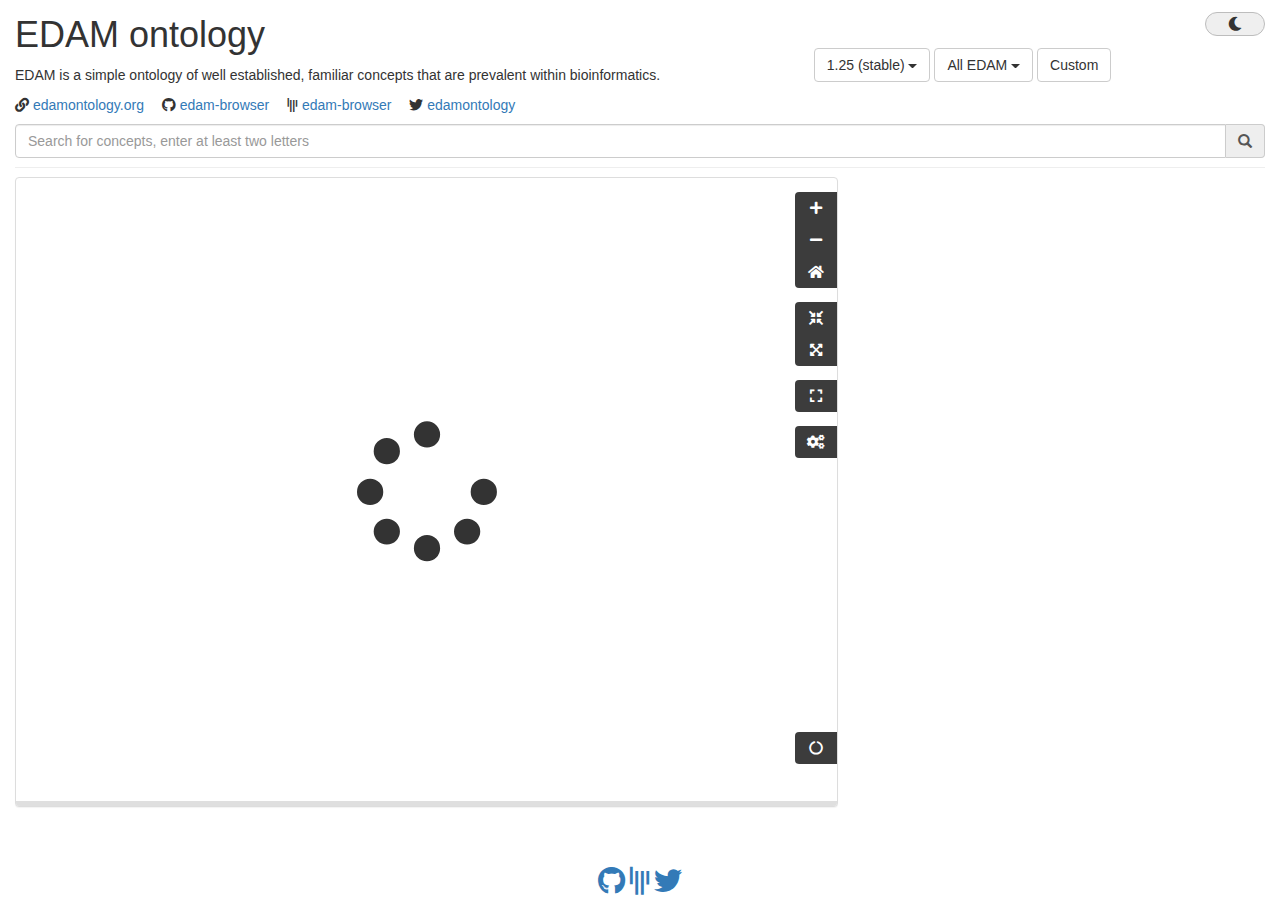
==== index.html @ 58709ed5 "deploy: 823516f2fa4a00be324f8bc42f744b1f5e55505d" ====
<!DOCTYPE html PUBLIC "-//W3C//DTD XHTML 1.0 Strict//EN" "http://www.w3.org/TR/xhtml1/DTD/xhtml1-strict.dtd">
<html xmlns="http://www.w3.org/1999/xhtml" lang="en" xml:lang="en">
<head>
    <title>EDAM ontology browser</title>
    <meta name="viewport" content="width=device-width, initial-scale=1.0">
    <link rel="icon" type="image/png" href="https://hagerdakroury.github.io/edam-browser/favicon.29535c3e.ico">

    <script src="https://hagerdakroury.github.io/edam-browser/js.65cbcf8f.js"></script>

<link rel="stylesheet" href="https://hagerdakroury.github.io/edam-browser/js.70fe9373.css"></head>
<body>
<div class="container-fluid">
    <div class="d-flex" id="page-header">
        <div class="d-flex" id="header-desc">
            <img id="logo" src="https://github.com/edamontology/edamontology/raw/main/EDAM-logo-square.svg" alt="EDAM Logo" onerror="this.style.display = &quot;none&quot;">
            <div class="d-flex flex-column">
            <h1 id="pageTitle">EDAM ontology</h1>
            <p class="edam-defn">EDAM is a simple ontology of well established, familiar concepts that are prevalent within bioinformatics.</p>
            <div class="header-icon">
                <span>
                    <i class="fas fa-link"></i>
                    <a target="_blank" id="homepage" href="http://edamontology.org/">edamontology.org</a>
                </span>&emsp;
                <span>
                    <i class="fab fa-github"></i>
                    <a target="_blank" href="https://github.com/edamontology/edam-browser">edam-browser</a>
                </span>&emsp;
                <span>
                    <i class="fab fa-gitter"></i>
                    <a target="_blank" href="https://gitter.im/edamontology/edam-browser#">edam-browser</a>
                </span>&emsp;
                <span>
                    <i class="fab fa-twitter"></i>
                    <a target="_blank" href="https://twitter.com/edamontology">edamontology</a>
                </span>
            </div>
            </div>
        </div>
        <div>
            <div class="" id="edam-branches">
                <div class="btn-group version-group">
                    <button type="button" class="btn btn-default dropdown-toggle" data-toggle="dropdown">
                         <span class="selection version-title">1.25 (stable)  </span><span style="padding-left:1px" class="caret"></span>
                    </button>
                    <ul class="dropdown-menu" role="menu">
                    <li> 
                        <a class="branch" onclick="browser.current_branch('edam','stable')">1.25 (stable) </a>
                    </li>
                    <li>
                        <a class="branch" onclick="browser.current_branch('edam','1.24')">
                            1.24
                        </a>
                    </li>
                    <li>
                        <a class="branch" onclick="browser.current_branch('edam','1.23')">
                            1.23
                        </a>
                    </li>
                    <li role="separator" class="divider"></li>
                    <li>
                        <a class="branch" onclick="browser.current_branch('edam','latest')">
                            latest (unstable)
                        </a>
                    </li>
                    <li>
                        <a class="branch" onclick="triggerVersion()">
                            Custom Version
                        </a>
                    </li>    

                    </ul>
                </div>
                <div class="btn-group branch-group">
                    <button type="button" class="btn btn-default dropdown-toggle" data-toggle="dropdown">
                         <span class="selection branch-title">All EDAM </span><span style="padding-left:1px" class="caret"></span></button>
                    <ul class="dropdown-menu" role="menu">
                    <li>
                        <a class="branch" onclick="browser.current_branch('edam')">All EDAM </a>
                    </li>
                    <li role="separator" class="divider"></li>
                    <li>
                        <a class="branch data bd-edam-data" onclick="browser.current_branch('data')">
                            <i class="glyphicon glyphicon-stop fg-edam-data pull-right"></i> Only Data
                        </a>
                    </li>
                    <li>
                        <a class="branch format bd-edam-format" onclick="browser.current_branch('format')">
                            <i class="glyphicon glyphicon-stop fg-edam-format pull-right"></i> Only Format
                        </a>
                    </li>
                    <li>
                        <a class="branch operation bd-edam-operation" onclick="browser.current_branch('operation')">
                            <i class="glyphicon glyphicon-stop fg-edam-operation pull-right"></i> Only Operation
                        </a></li>
                    <li>
                        <a class="branch topic bd-edam-topic" onclick="browser.current_branch('topic')">
                            <i class="glyphicon glyphicon-stop fg-edam-topic pull-right"></i> Only Topic
                        </a>
                    </li>
                    <li role="separator" class="divider"></li>
                    <li>
                        <a class="branch deprecated" onclick="browser.current_branch('deprecated')">
                            <i class="glyphicon glyphicon-stop fg-edam-deprecated pull-right"></i> Only Deprecated
                        </a>
                    </li>
                    <li>
                        <a class="branch" onclick="browser.current_branch('edam_w_deprecated')">All EDAM with deprecated concepts</a>
                    </li>
                    </ul>
                </div>
                <button type="button" class="btn btn-default branch custom custom_url custom_file" title="Load a custom ontology" onclick="browser.cmd.selectCustom()">Custom</button>
            </div>
        </div>
        <div>
                <div class="input-group" style="width: 100%;z-index:1">
                    <input type="text" tabindex="1" class="form-control ui-autocomplete-input search-term" placeholder="Search for concepts, enter at least two letters" onclick="$(this).select();">
                    <span class="input-group-addon"><i class="glyphicon glyphicon-search"></i></span>
                </div>
        </div>
    </div>
    <div class="content row" id="main">
        <div class="col-xs-12 col-lg-8">
            <div class="panel panel-default" id="tree-and-controls">
		<div class="loader-wrapper">
                  <i class="fa fa-spinner fa-spin fa-10x"></i>
                </div>     
    
                <div id="tree" class="d3js-tree-container"></div>

                <div class="tree-controls tree-controls-right-top">
                    <div class="tree-controls-group">
                    <div>
                    <button type="button" class="btn btn-default no-on-controls-hover" onclick="browser.interactive_tree().cmd().manualZoomInAndOut('in')"><i class="fas fa-plus"></i>
                    </button>
                    </div>
                    <div>
                    <button type="button" class="btn btn-default no-on-controls-hover" onclick="browser.interactive_tree().cmd().manualZoomInAndOut('out')"><i class="fas fa-minus"></i>
                    </button>
                    </div>
                    <div>
                    <button type="button" class="btn btn-default" onclick="browser.interactive_tree().cmd().resetPanAndZoom()"><i class="fas fa-home"></i><span class="on-controls-hover">Reset zoom</span>
                    </button>
                    </div>
                    </div>
                    <div class="tree-controls-group">
                    <div>
                    <button type="button" class="btn btn-default" onclick="browser.interactive_tree().cmd().collapseNotSelectedElement()"><i class="fas fa-compress-arrows-alt"></i><span class="on-controls-hover">Collapse not selected elements</span>
                    </button>
                    </div>
                    <div>
                    <button type="button" class="btn btn-default" onclick="browser.interactive_tree().cmd().expandAllDescendantElement()"><i class="fas fa-expand-arrows-alt"></i><span class="on-controls-hover">Expand all tree</span>
                    </button>
                    </div>
                    </div>
                    <div id="go-fullscreen">
                    <button type="button" class="btn btn-default" onclick="toggleFullscreen();"><i class="fas fa-expand" aria-hidden="true"></i><span class="on-controls-hover">Open Full Screen</span>
                    </button>
                    </div>
                    <div id="exit-fullscreen" style="display: none;">
                    <button type="button" class="btn btn-default" onclick="toggleFullscreen();"><i class="fas fa-compress" aria-hidden="true"></i><span class="on-controls-hover">Exit Full Screen</span>
                    </button>
                    </div>
                    <div class="tree-controls-group">
                        <div>
                            <div class="tree-control-element text-left" id="tree-settings">
                                <i class="fas fa-cogs"></i><span class="on-controls-hover p-0"><b> Settings</b><br></span>
                                <label class="on-controls-hover p-0">
                                    <input type="checkbox" name="always-show-tooltip">
                                    <span></span>
                                    <span title="Always show tooltips otherwise">Always show tooltips (not only in full screen)</span><br>
                                </label>
                                <label class="on-controls-hover p-0">
                                    <input type="checkbox" name="show-detail" data-default="true">
                                    <span></span>
                                    Show details in tooltip<br>
                                </label>
                                <label class="on-controls-hover p-0">
                                    <input type="checkbox" name="show-community-usage" data-default="false">
                                    <span></span>
                                    Show community usage in tooltip<br>
                                </label>
                                <label class="on-controls-hover p-0">
                                    <input type="checkbox" name="center-node-click" data-default="false">
                                    <span></span>
                                    <span>Center on node on click</span><br>
                                </label>
                            </div>
                        </div>
                    </div>
                </div>
                <div class="tree-controls tree-controls-right-bottom">
                    <div class="tree-control-element meta-info">
                        <span class="on-controls-hover"><b>Current version</b><br></span>
                        <span id="version"><i class="fas fa-circle-notch fa-spin"></i></span>
                        <span class="on-controls-hover"><br><b>Release date</b><br></span>
                        <span class="on-controls-hover" id="release_date"></span>
                        <span class="on-controls-hover"><br></span>
                        <span class="on-controls-hover"><b for="meta_data_url">Data URL<br></b><a href="" target="_blank" id="meta_data_url">Open here <i class="fas fa-external-link-alt"></i></a></span>
                        <span class="on-controls-hover"><b for="meta_data_file">Data File<br></b><span id="meta_data_file"></span></span>
                    </div>
                </div>
                <div class="tooltip"></div>
                <div id="handle" class="resizer"></div>
            </div> 
        </div>
        <div class="col-xs-12 col-lg-4" id="edamAccordion">
            <div id="history-separator" class="panel-separator temp">
                Previously seen:
            </div>
        </div>
    </div>
</div>
<div class="footer-tools"> <a class="back-to-top" href="#top" title="Reach the top of the page">Back to top</a> </div>    
<br>
<br>
<div class="communicate">
	<a id="ontology-repository" rel="noopener noreferrer nofollow" target="_blank" href="https://github.com/edamontology/edamontology" title="Collaborate on GitHub" class="fab fa-github fa-2x"></a>

	<a rel="noopener noreferrer nofollow" target="_blank" href="https://gitter.im/edamontology/edamontology" title="Discuss on Gitter" class="fab fa-gitter fa-2x"></a>

	<a rel="noopener noreferrer nofollow" target="_blank" href="https://twitter.com/edamontology" title="Follow on Twitter" class="fab fa-twitter fa-2x"></a>
</div>
<!-- Modal -->
<div class="modal fade" id="myModal" tabindex="-1" role="dialog" aria-labelledby="myModalLabel">
    <div class="modal-dialog" role="document">
        <div class="modal-content">
            <div class="modal-header">
                <button type="button" class="close" data-dismiss="modal" aria-label="Close"><span aria-hidden="true">&times;</span>
                </button>
                <h4 class="modal-title" id="myModalLabel">Load custom ontology</h4>
            </div>
            <form action="/" method="get" onsubmit="" id="custom_ontology_from">
                <div class="modal-body">
                    <div class="form-group">
                        The ontology can be loaded from an URL, or directly uploaded. Note that if one of the fields
                        <em>URL</em>  and <em>file</em> is provided, the other is disabled so empty one field before filling the other.
                    </div>
                    <div class="form-group">
                        <label for="id_url">Ontology URL</label>
                        <input type="text" class="form-control" id="id_url" required="" name="url">
                        <small class="form-text text-muted text-for-disabled-input">Erase the hereafter <em>File</em> field to be able to provide here an URL.</small>
                        <small class="form-text text-muted">You can try with https://raw.githubusercontent.com/edamontology/edam-browser/main/media/regular.example.json , <code>d.id</code> as identifier and <code>d.text</code> as text.</small>
                    </div>
                    <div class="form-group">
                        <label for="id_file">Ontology File</label>
                        <input type="file" class="form-control" name="file" id="id_file" required="" accept=".json">
                        <small class="form-text text-muted text-for-disabled-input">Erase the herebefore <em>URL</em> field to be able to provide here a file.</small>
                    </div>
                </div>
                <div class="modal-body">
                    <div class="form-group">
                        The ontology has to be in json following
                        <a href="https://hagerdakroury.github.io/edam-browser/ontology.schema.js" target="_blank">this format</a>, a validator is available
                        <a href="https://jsonschemalint.com/" target="_blank">here</a>. Note that slight modifications of
                        the schema are allowed hereafter:
                    </div>
                    <div class="form-group">
                        <label for="id_identifier_accessor">How to access to the identifier of a term <tt>d</tt></label>
                        <div class="radio" id="id_identifier_accessor">
                            <label><input type="radio" name="identifier_accessor" value="d.id"><tt>d.id</tt></label>
                        </div>
                        <div class="radio">
                            <label><input type="radio" name="identifier_accessor" value="d.data.uri"><tt>d.data.uri</tt></label>
                        </div>
                    </div>
                    <div class="form-group">
                        <label for="id_text_accessor">How to access to the text of a term <tt>d</tt></label>
                        <div class="radio" id="id_text_accessor">
                            <label><input type="radio" name="text_accessor" value="d.text"><tt>d.text</tt></label>
                        </div>
                        <div class="radio">
                            <label><input type="radio" name="text_accessor" value="d.name"><tt>d.name</tt></label>
                        </div>
                    </div>
                </div>
                <div class="modal-footer">
                    <button type="button" class="btn btn-default" data-dismiss="modal">Cancel</button>
                    <button type="button" class="btn btn-primary" onclick="browser.cmd.loadCustom();">Load
                        ontology
                    </button>
                    <button type="submit" style="display:none;"></button>
                </div>
            </form>
        </div>
    </div>
</div>

<!--custom version modal-->
<div class="modal fade" id="versionModal" tabindex="-1" role="dialog" aria-labelledby="myModalLabel">
    <div class="modal-dialog" role="document">
        <div class="modal-content">
            <div class="modal-header">
                <button type="button" class="close" data-dismiss="modal" aria-label="Close"><span aria-hidden="true">&times;</span>
                </button>
                <h4 class="modal-title" id="myModalLabel">Load custom EDAM version</h4>
            </div>
            <form action="/" method="get" onsubmit="" id="custom_version_from">
                <div class="modal-body">
                    <div class="form-group">
                        <label for="version_url">Custom Version URL</label>
                        <input type="text" class="form-control" id="version_url" required="" name="url">
                        <small class="form-text text-muted">You can try with https://raw.githubusercontent.com/edamontology/edamontology/main/EDAM_dev.owl</small>
                    </div>

                </div>
                <div class="modal-footer">
                    <button type="button" class="btn btn-default" data-dismiss="modal">Cancel</button>
                    <button type="button" class="btn btn-primary" onclick="browser.cmd.loadCustomVersion();browser.current_branch('edam','custom')">Load
                        EDAM
                    </button>
                    <button type="submit" style="display:none;"></button>
                </div>
            </form>
        </div>
    </div>
</div>
<!--Theme Button-->
<div class="btn-toggle-wrapper">
    <button class="btn-toggle" title="Change theme mode">
        <i class="fas fa-moon"></i>
    </button>
</div>
</body>
</html>
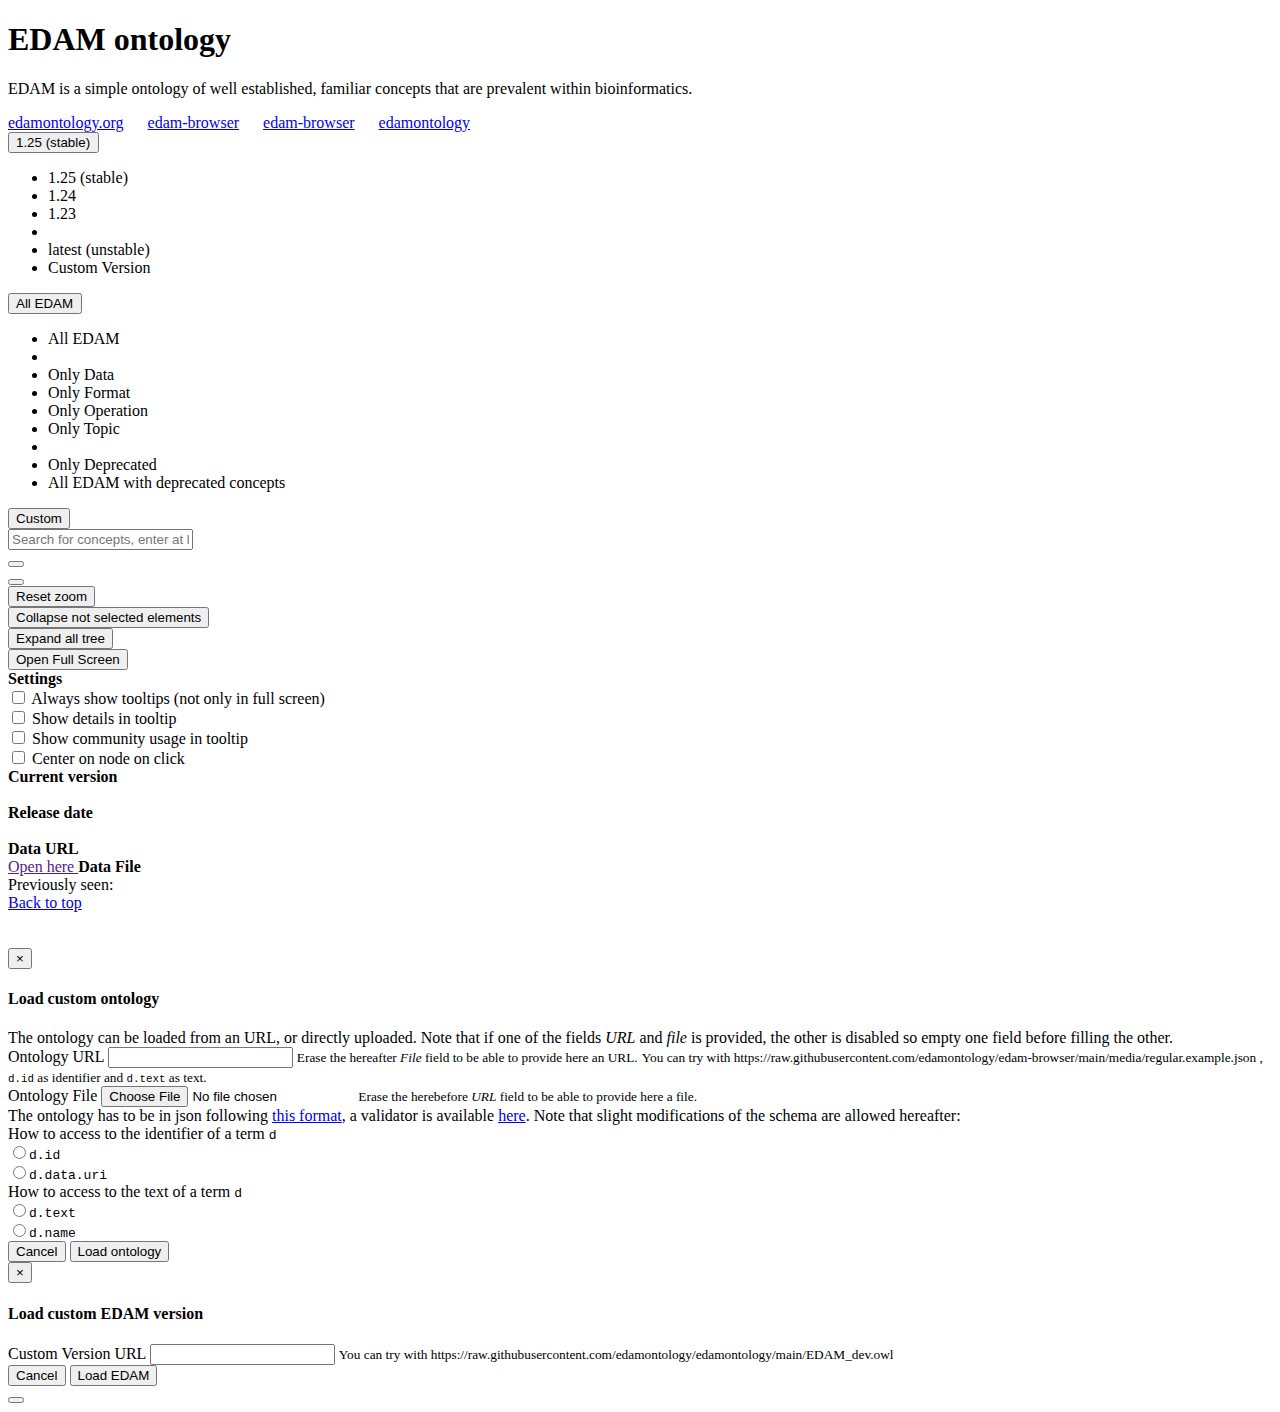
==== commit a7e69fab: "Merge pull request #4 from HagerDakroury/edam2json" ====
--- a/index.html
+++ b/index.html
@@ -3,30 +3,30 @@
 <head>
     <title>EDAM ontology browser</title>
     <meta name="viewport" content="width=device-width, initial-scale=1.0">
-    <link rel="icon" type="image/png" href="https://hagerdakroury.github.io/edam-browser/favicon.29535c3e.ico">
-
-    <script src="https://hagerdakroury.github.io/edam-browser/js.65cbcf8f.js"></script>
-
-<link rel="stylesheet" href="https://hagerdakroury.github.io/edam-browser/js.70fe9373.css"></head>
+    <link rel="icon" type="image/png" href="favicon.ico"/>
+
+    <script src="./js/index.js" ></script>
+
+</head>
 <body>
 <div class="container-fluid">
     <div class="d-flex" id="page-header">
         <div class="d-flex" id="header-desc">
-            <img id="logo" src="https://github.com/edamontology/edamontology/raw/main/EDAM-logo-square.svg" alt="EDAM Logo" onerror="this.style.display = &quot;none&quot;">
+            <img id="logo" src="https://github.com/edamontology/edamontology/raw/main/EDAM-logo-square.svg" alt="EDAM Logo" onerror='this.style.display = "none"'/>
             <div class="d-flex flex-column">
             <h1 id="pageTitle">EDAM ontology</h1>
             <p class="edam-defn">EDAM is a simple ontology of well established, familiar concepts that are prevalent within bioinformatics.</p>
             <div class="header-icon">
                 <span>
-                    <i class="fas fa-link"></i>
+                    <i class='fas fa-link'></i>
                     <a target="_blank" id="homepage" href="http://edamontology.org/">edamontology.org</a>
                 </span>&emsp;
                 <span>
-                    <i class="fab fa-github"></i>
+                    <i class='fab fa-github'></i>
                     <a target="_blank" href="https://github.com/edamontology/edam-browser">edam-browser</a>
                 </span>&emsp;
                 <span>
-                    <i class="fab fa-gitter"></i>
+                    <i class='fab fa-gitter'></i>
                     <a target="_blank" href="https://gitter.im/edamontology/edam-browser#">edam-browser</a>
                 </span>&emsp;
                 <span>
@@ -37,17 +37,17 @@
             </div>
         </div>
         <div>
-            <div class="" id="edam-branches">
+            <div class="btn-group" id="edam-branches">
                 <div class="btn-group version-group">
                     <button type="button" class="btn btn-default dropdown-toggle" data-toggle="dropdown">
-                         <span class="selection version-title">1.25 (stable)  </span><span style="padding-left:1px" class="caret"></span>
+                         <span class="selection version-title" style="padding-right:1px">1.25 (stable)  </span><span class="caret"></span>
                     </button>
                     <ul class="dropdown-menu" role="menu">
                     <li> 
-                        <a class="branch" onclick="browser.current_branch('edam','stable')">1.25 (stable) </a>
-                    </li>
-                    <li>
-                        <a class="branch" onclick="browser.current_branch('edam','1.24')">
+                        <a class="branch" onclick="browser.current_branch('edam','stable')"  >1.25 (stable) </a>
+                    </li>
+                    <li>
+                        <a class="branch" onclick="browser.current_branch('edam','1.24')" >
                             1.24
                         </a>
                     </li>
@@ -72,7 +72,7 @@
                 </div>
                 <div class="btn-group branch-group">
                     <button type="button" class="btn btn-default dropdown-toggle" data-toggle="dropdown">
-                         <span class="selection branch-title">All EDAM </span><span style="padding-left:1px" class="caret"></span></button>
+                         <span class="selection branch-title" style="padding-right:1px">All EDAM </span><span class="caret"></button>
                     <ul class="dropdown-menu" role="menu">
                     <li>
                         <a class="branch" onclick="browser.current_branch('edam')">All EDAM </a>
@@ -108,12 +108,22 @@
                     </li>
                     </ul>
                 </div>
-                <button type="button" class="btn btn-default branch custom custom_url custom_file" title="Load a custom ontology" onclick="browser.cmd.selectCustom()">Custom</button>
+                <button type="button"
+                   class="btn btn-default branch custom custom_url custom_file"
+                   title="Load a custom ontology"
+                   onclick="browser.cmd.selectCustom()"
+                >Custom</button>
             </div>
         </div>
         <div>
                 <div class="input-group" style="width: 100%;z-index:1">
-                    <input type="text" tabindex="1" class="form-control ui-autocomplete-input search-term" placeholder="Search for concepts, enter at least two letters" onclick="$(this).select();">
+                    <input
+                            type="text"
+                            tabindex="1"
+                            class="form-control ui-autocomplete-input search-term"                           
+                            placeholder="Search for concepts, enter at least two letters"
+                            onclick="$(this).select();"
+                    >
                     <span class="input-group-addon"><i class="glyphicon glyphicon-search"></i></span>
                 </div>
         </div>
@@ -130,59 +140,66 @@
                 <div class="tree-controls tree-controls-right-top">
                     <div class="tree-controls-group">
                     <div>
-                    <button type="button" class="btn btn-default no-on-controls-hover" onclick="browser.interactive_tree().cmd().manualZoomInAndOut('in')"><i class="fas fa-plus"></i>
-                    </button>
-                    </div>
-                    <div>
-                    <button type="button" class="btn btn-default no-on-controls-hover" onclick="browser.interactive_tree().cmd().manualZoomInAndOut('out')"><i class="fas fa-minus"></i>
-                    </button>
-                    </div>
-                    <div>
-                    <button type="button" class="btn btn-default" onclick="browser.interactive_tree().cmd().resetPanAndZoom()"><i class="fas fa-home"></i><span class="on-controls-hover">Reset zoom</span>
+                    <button type="button" class="btn btn-default no-on-controls-hover"
+                    onclick="browser.interactive_tree().cmd().manualZoomInAndOut('in')"><i class="fas fa-plus"></i>
+                    </button>
+                    </div>
+                    <div>
+                    <button type="button" class="btn btn-default no-on-controls-hover"
+                    onclick="browser.interactive_tree().cmd().manualZoomInAndOut('out')"><i class="fas fa-minus"></i>
+                    </button>
+                    </div>
+                    <div>
+                    <button type="button" class="btn btn-default"
+                    onclick="browser.interactive_tree().cmd().resetPanAndZoom()"><i class="fas fa-home"></i><span class="on-controls-hover">Reset zoom</span>
                     </button>
                     </div>
                     </div>
                     <div class="tree-controls-group">
                     <div>
-                    <button type="button" class="btn btn-default" onclick="browser.interactive_tree().cmd().collapseNotSelectedElement()"><i class="fas fa-compress-arrows-alt"></i><span class="on-controls-hover">Collapse not selected elements</span>
-                    </button>
-                    </div>
-                    <div>
-                    <button type="button" class="btn btn-default" onclick="browser.interactive_tree().cmd().expandAllDescendantElement()"><i class="fas fa-expand-arrows-alt"></i><span class="on-controls-hover">Expand all tree</span>
+                    <button type="button" class="btn btn-default"
+                    onclick="browser.interactive_tree().cmd().collapseNotSelectedElement()"><i class="fas fa-compress-arrows-alt"></i><span class="on-controls-hover">Collapse not selected elements</span>
+                    </button>
+                    </div>
+                    <div>
+                    <button type="button" class="btn btn-default"
+                    onclick="browser.interactive_tree().cmd().expandAllDescendantElement()"><i class="fas fa-expand-arrows-alt"></i><span class="on-controls-hover">Expand all tree</span>
                     </button>
                     </div>
                     </div>
                     <div id="go-fullscreen">
-                    <button type="button" class="btn btn-default" onclick="toggleFullscreen();"><i class="fas fa-expand" aria-hidden="true"></i><span class="on-controls-hover">Open Full Screen</span>
+                    <button type="button" class="btn btn-default"
+                    onclick="toggleFullscreen();" ><i class="fas fa-expand" aria-hidden="true"></i><span class="on-controls-hover" >Open Full Screen</span>
                     </button>
                     </div>
                     <div id="exit-fullscreen" style="display: none;">
-                    <button type="button" class="btn btn-default" onclick="toggleFullscreen();"><i class="fas fa-compress" aria-hidden="true"></i><span class="on-controls-hover">Exit Full Screen</span>
+                    <button type="button" class="btn btn-default"
+                    onclick="toggleFullscreen();" ><i class="fas fa-compress" aria-hidden="true"></i><span class="on-controls-hover" >Exit Full Screen</span>
                     </button>
                     </div>
                     <div class="tree-controls-group">
                         <div>
                             <div class="tree-control-element text-left" id="tree-settings">
-                                <i class="fas fa-cogs"></i><span class="on-controls-hover p-0"><b> Settings</b><br></span>
+                                <i class="fas fa-cogs"></i><span class="on-controls-hover p-0"><b> Settings</b><br/></span>
                                 <label class="on-controls-hover p-0">
-                                    <input type="checkbox" name="always-show-tooltip">
+                                    <input type="checkbox" name="always-show-tooltip"/>
                                     <span></span>
-                                    <span title="Always show tooltips otherwise">Always show tooltips (not only in full screen)</span><br>
+                                    <span title="Always show tooltips otherwise">Always show tooltips (not only in full screen)</span><br/>
                                 </label>
                                 <label class="on-controls-hover p-0">
-                                    <input type="checkbox" name="show-detail" data-default="true">
+                                    <input type="checkbox" name="show-detail" data-default="true"/>
                                     <span></span>
-                                    Show details in tooltip<br>
+                                    Show details in tooltip<br/>
                                 </label>
                                 <label class="on-controls-hover p-0">
-                                    <input type="checkbox" name="show-community-usage" data-default="false">
+                                    <input type="checkbox" name="show-community-usage" data-default="false"/>
                                     <span></span>
-                                    Show community usage in tooltip<br>
+                                    Show community usage in tooltip<br/>
                                 </label>
                                 <label class="on-controls-hover p-0">
-                                    <input type="checkbox" name="center-node-click" data-default="false">
+                                    <input type="checkbox" name="center-node-click" data-default="false"/>
                                     <span></span>
-                                    <span>Center on node on click</span><br>
+                                    <span>Center on node on click</span><br/>
                                 </label>
                             </div>
                         </div>
@@ -190,17 +207,17 @@
                 </div>
                 <div class="tree-controls tree-controls-right-bottom">
                     <div class="tree-control-element meta-info">
-                        <span class="on-controls-hover"><b>Current version</b><br></span>
+                        <span class="on-controls-hover"><b>Current version</b><br/></span>
                         <span id="version"><i class="fas fa-circle-notch fa-spin"></i></span>
-                        <span class="on-controls-hover"><br><b>Release date</b><br></span>
+                        <span class="on-controls-hover"><br/><b>Release date</b><br/></span>
                         <span class="on-controls-hover" id="release_date"></span>
-                        <span class="on-controls-hover"><br></span>
-                        <span class="on-controls-hover"><b for="meta_data_url">Data URL<br></b><a href="" target="_blank" id="meta_data_url">Open here <i class="fas fa-external-link-alt"></i></a></span>
-                        <span class="on-controls-hover"><b for="meta_data_file">Data File<br></b><span id="meta_data_file"></span></span>
+                        <span class="on-controls-hover"><br/></span>
+                        <span class="on-controls-hover"><b for="meta_data_url">Data URL<br/></b><a href="" target="_blank" id="meta_data_url">Open here <i class="fas fa-external-link-alt"></i></a></span>
+                        <span class="on-controls-hover"><b for="meta_data_file">Data File<br/></b><span id="meta_data_file"></span></span>
                     </div>
                 </div>
                 <div class="tooltip"></div>
-                <div id="handle" class="resizer"></div>
+                <div id ="handle" class="resizer"></div>
             </div> 
         </div>
         <div class="col-xs-12 col-lg-4" id="edamAccordion">
@@ -237,27 +254,28 @@
                     </div>
                     <div class="form-group">
                         <label for="id_url">Ontology URL</label>
-                        <input type="text" class="form-control" id="id_url" required="" name="url">
+                        <input type="text" class="form-control" id="id_url" required name="url">
                         <small class="form-text text-muted text-for-disabled-input">Erase the hereafter <em>File</em> field to be able to provide here an URL.</small>
                         <small class="form-text text-muted">You can try with https://raw.githubusercontent.com/edamontology/edam-browser/main/media/regular.example.json , <code>d.id</code> as identifier and <code>d.text</code> as text.</small>
                     </div>
                     <div class="form-group">
                         <label for="id_file">Ontology File</label>
-                        <input type="file" class="form-control" name="file" id="id_file" required="" accept=".json">
+                        <input type="file" class="form-control" name="file" id="id_file" required accept=".json" />
                         <small class="form-text text-muted text-for-disabled-input">Erase the herebefore <em>URL</em> field to be able to provide here a file.</small>
                     </div>
                 </div>
                 <div class="modal-body">
                     <div class="form-group">
                         The ontology has to be in json following
-                        <a href="https://hagerdakroury.github.io/edam-browser/ontology.schema.js" target="_blank">this format</a>, a validator is available
+                        <a href="ontology.schema.json" target="_blank">this format</a>, a validator is available
                         <a href="https://jsonschemalint.com/" target="_blank">here</a>. Note that slight modifications of
                         the schema are allowed hereafter:
                     </div>
                     <div class="form-group">
                         <label for="id_identifier_accessor">How to access to the identifier of a term <tt>d</tt></label>
                         <div class="radio" id="id_identifier_accessor">
-                            <label><input type="radio" name="identifier_accessor" value="d.id"><tt>d.id</tt></label>
+                            <label><input type="radio" name="identifier_accessor"
+                                          value="d.id"><tt>d.id</tt></label>
                         </div>
                         <div class="radio">
                             <label><input type="radio" name="identifier_accessor" value="d.data.uri"><tt>d.data.uri</tt></label>
@@ -298,7 +316,7 @@
                 <div class="modal-body">
                     <div class="form-group">
                         <label for="version_url">Custom Version URL</label>
-                        <input type="text" class="form-control" id="version_url" required="" name="url">
+                        <input type="text" class="form-control" id="version_url" required name="url">
                         <small class="form-text text-muted">You can try with https://raw.githubusercontent.com/edamontology/edamontology/main/EDAM_dev.owl</small>
                     </div>
 
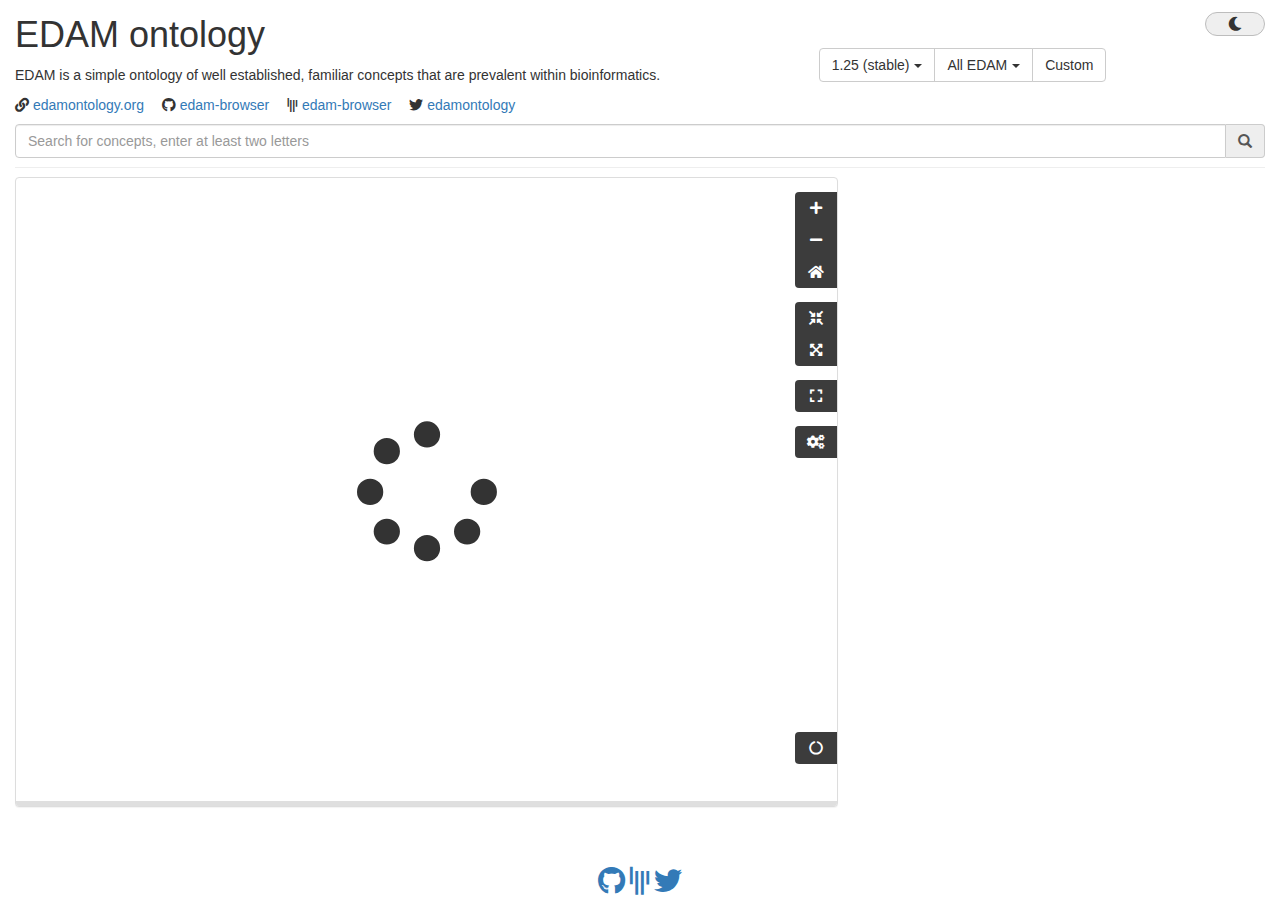
==== commit 95a3cf3e: "deploy: a7e69fab038ad2f92624cadf5fc522b74ca101b1" ====
--- a/index.html
+++ b/index.html
@@ -3,30 +3,30 @@
 <head>
     <title>EDAM ontology browser</title>
     <meta name="viewport" content="width=device-width, initial-scale=1.0">
-    <link rel="icon" type="image/png" href="favicon.ico"/>
-
-    <script src="./js/index.js" ></script>
-
-</head>
+    <link rel="icon" type="image/png" href="https://hagerdakroury.github.io/edam-browser/favicon.29535c3e.ico">
+
+    <script src="https://hagerdakroury.github.io/edam-browser/js.cd8b104d.js"></script>
+
+<link rel="stylesheet" href="https://hagerdakroury.github.io/edam-browser/js.70fe9373.css"></head>
 <body>
 <div class="container-fluid">
     <div class="d-flex" id="page-header">
         <div class="d-flex" id="header-desc">
-            <img id="logo" src="https://github.com/edamontology/edamontology/raw/main/EDAM-logo-square.svg" alt="EDAM Logo" onerror='this.style.display = "none"'/>
+            <img id="logo" src="https://github.com/edamontology/edamontology/raw/main/EDAM-logo-square.svg" alt="EDAM Logo" onerror="this.style.display = &quot;none&quot;">
             <div class="d-flex flex-column">
             <h1 id="pageTitle">EDAM ontology</h1>
             <p class="edam-defn">EDAM is a simple ontology of well established, familiar concepts that are prevalent within bioinformatics.</p>
             <div class="header-icon">
                 <span>
-                    <i class='fas fa-link'></i>
+                    <i class="fas fa-link"></i>
                     <a target="_blank" id="homepage" href="http://edamontology.org/">edamontology.org</a>
                 </span>&emsp;
                 <span>
-                    <i class='fab fa-github'></i>
+                    <i class="fab fa-github"></i>
                     <a target="_blank" href="https://github.com/edamontology/edam-browser">edam-browser</a>
                 </span>&emsp;
                 <span>
-                    <i class='fab fa-gitter'></i>
+                    <i class="fab fa-gitter"></i>
                     <a target="_blank" href="https://gitter.im/edamontology/edam-browser#">edam-browser</a>
                 </span>&emsp;
                 <span>
@@ -44,10 +44,10 @@
                     </button>
                     <ul class="dropdown-menu" role="menu">
                     <li> 
-                        <a class="branch" onclick="browser.current_branch('edam','stable')"  >1.25 (stable) </a>
-                    </li>
-                    <li>
-                        <a class="branch" onclick="browser.current_branch('edam','1.24')" >
+                        <a class="branch" onclick="browser.current_branch('edam','stable')">1.25 (stable) </a>
+                    </li>
+                    <li>
+                        <a class="branch" onclick="browser.current_branch('edam','1.24')">
                             1.24
                         </a>
                     </li>
@@ -72,7 +72,7 @@
                 </div>
                 <div class="btn-group branch-group">
                     <button type="button" class="btn btn-default dropdown-toggle" data-toggle="dropdown">
-                         <span class="selection branch-title" style="padding-right:1px">All EDAM </span><span class="caret"></button>
+                         <span class="selection branch-title" style="padding-right:1px">All EDAM </span><span class="caret"></span></button>
                     <ul class="dropdown-menu" role="menu">
                     <li>
                         <a class="branch" onclick="browser.current_branch('edam')">All EDAM </a>
@@ -108,22 +108,12 @@
                     </li>
                     </ul>
                 </div>
-                <button type="button"
-                   class="btn btn-default branch custom custom_url custom_file"
-                   title="Load a custom ontology"
-                   onclick="browser.cmd.selectCustom()"
-                >Custom</button>
+                <button type="button" class="btn btn-default branch custom custom_url custom_file" title="Load a custom ontology" onclick="browser.cmd.selectCustom()">Custom</button>
             </div>
         </div>
         <div>
                 <div class="input-group" style="width: 100%;z-index:1">
-                    <input
-                            type="text"
-                            tabindex="1"
-                            class="form-control ui-autocomplete-input search-term"                           
-                            placeholder="Search for concepts, enter at least two letters"
-                            onclick="$(this).select();"
-                    >
+                    <input type="text" tabindex="1" class="form-control ui-autocomplete-input search-term" placeholder="Search for concepts, enter at least two letters" onclick="$(this).select();">
                     <span class="input-group-addon"><i class="glyphicon glyphicon-search"></i></span>
                 </div>
         </div>
@@ -140,66 +130,59 @@
                 <div class="tree-controls tree-controls-right-top">
                     <div class="tree-controls-group">
                     <div>
-                    <button type="button" class="btn btn-default no-on-controls-hover"
-                    onclick="browser.interactive_tree().cmd().manualZoomInAndOut('in')"><i class="fas fa-plus"></i>
-                    </button>
-                    </div>
-                    <div>
-                    <button type="button" class="btn btn-default no-on-controls-hover"
-                    onclick="browser.interactive_tree().cmd().manualZoomInAndOut('out')"><i class="fas fa-minus"></i>
-                    </button>
-                    </div>
-                    <div>
-                    <button type="button" class="btn btn-default"
-                    onclick="browser.interactive_tree().cmd().resetPanAndZoom()"><i class="fas fa-home"></i><span class="on-controls-hover">Reset zoom</span>
+                    <button type="button" class="btn btn-default no-on-controls-hover" onclick="browser.interactive_tree().cmd().manualZoomInAndOut('in')"><i class="fas fa-plus"></i>
+                    </button>
+                    </div>
+                    <div>
+                    <button type="button" class="btn btn-default no-on-controls-hover" onclick="browser.interactive_tree().cmd().manualZoomInAndOut('out')"><i class="fas fa-minus"></i>
+                    </button>
+                    </div>
+                    <div>
+                    <button type="button" class="btn btn-default" onclick="browser.interactive_tree().cmd().resetPanAndZoom()"><i class="fas fa-home"></i><span class="on-controls-hover">Reset zoom</span>
                     </button>
                     </div>
                     </div>
                     <div class="tree-controls-group">
                     <div>
-                    <button type="button" class="btn btn-default"
-                    onclick="browser.interactive_tree().cmd().collapseNotSelectedElement()"><i class="fas fa-compress-arrows-alt"></i><span class="on-controls-hover">Collapse not selected elements</span>
-                    </button>
-                    </div>
-                    <div>
-                    <button type="button" class="btn btn-default"
-                    onclick="browser.interactive_tree().cmd().expandAllDescendantElement()"><i class="fas fa-expand-arrows-alt"></i><span class="on-controls-hover">Expand all tree</span>
+                    <button type="button" class="btn btn-default" onclick="browser.interactive_tree().cmd().collapseNotSelectedElement()"><i class="fas fa-compress-arrows-alt"></i><span class="on-controls-hover">Collapse not selected elements</span>
+                    </button>
+                    </div>
+                    <div>
+                    <button type="button" class="btn btn-default" onclick="browser.interactive_tree().cmd().expandAllDescendantElement()"><i class="fas fa-expand-arrows-alt"></i><span class="on-controls-hover">Expand all tree</span>
                     </button>
                     </div>
                     </div>
                     <div id="go-fullscreen">
-                    <button type="button" class="btn btn-default"
-                    onclick="toggleFullscreen();" ><i class="fas fa-expand" aria-hidden="true"></i><span class="on-controls-hover" >Open Full Screen</span>
+                    <button type="button" class="btn btn-default" onclick="toggleFullscreen();"><i class="fas fa-expand" aria-hidden="true"></i><span class="on-controls-hover">Open Full Screen</span>
                     </button>
                     </div>
                     <div id="exit-fullscreen" style="display: none;">
-                    <button type="button" class="btn btn-default"
-                    onclick="toggleFullscreen();" ><i class="fas fa-compress" aria-hidden="true"></i><span class="on-controls-hover" >Exit Full Screen</span>
+                    <button type="button" class="btn btn-default" onclick="toggleFullscreen();"><i class="fas fa-compress" aria-hidden="true"></i><span class="on-controls-hover">Exit Full Screen</span>
                     </button>
                     </div>
                     <div class="tree-controls-group">
                         <div>
                             <div class="tree-control-element text-left" id="tree-settings">
-                                <i class="fas fa-cogs"></i><span class="on-controls-hover p-0"><b> Settings</b><br/></span>
+                                <i class="fas fa-cogs"></i><span class="on-controls-hover p-0"><b> Settings</b><br></span>
                                 <label class="on-controls-hover p-0">
-                                    <input type="checkbox" name="always-show-tooltip"/>
+                                    <input type="checkbox" name="always-show-tooltip">
                                     <span></span>
-                                    <span title="Always show tooltips otherwise">Always show tooltips (not only in full screen)</span><br/>
+                                    <span title="Always show tooltips otherwise">Always show tooltips (not only in full screen)</span><br>
                                 </label>
                                 <label class="on-controls-hover p-0">
-                                    <input type="checkbox" name="show-detail" data-default="true"/>
+                                    <input type="checkbox" name="show-detail" data-default="true">
                                     <span></span>
-                                    Show details in tooltip<br/>
+                                    Show details in tooltip<br>
                                 </label>
                                 <label class="on-controls-hover p-0">
-                                    <input type="checkbox" name="show-community-usage" data-default="false"/>
+                                    <input type="checkbox" name="show-community-usage" data-default="false">
                                     <span></span>
-                                    Show community usage in tooltip<br/>
+                                    Show community usage in tooltip<br>
                                 </label>
                                 <label class="on-controls-hover p-0">
-                                    <input type="checkbox" name="center-node-click" data-default="false"/>
+                                    <input type="checkbox" name="center-node-click" data-default="false">
                                     <span></span>
-                                    <span>Center on node on click</span><br/>
+                                    <span>Center on node on click</span><br>
                                 </label>
                             </div>
                         </div>
@@ -207,17 +190,17 @@
                 </div>
                 <div class="tree-controls tree-controls-right-bottom">
                     <div class="tree-control-element meta-info">
-                        <span class="on-controls-hover"><b>Current version</b><br/></span>
+                        <span class="on-controls-hover"><b>Current version</b><br></span>
                         <span id="version"><i class="fas fa-circle-notch fa-spin"></i></span>
-                        <span class="on-controls-hover"><br/><b>Release date</b><br/></span>
+                        <span class="on-controls-hover"><br><b>Release date</b><br></span>
                         <span class="on-controls-hover" id="release_date"></span>
-                        <span class="on-controls-hover"><br/></span>
-                        <span class="on-controls-hover"><b for="meta_data_url">Data URL<br/></b><a href="" target="_blank" id="meta_data_url">Open here <i class="fas fa-external-link-alt"></i></a></span>
-                        <span class="on-controls-hover"><b for="meta_data_file">Data File<br/></b><span id="meta_data_file"></span></span>
+                        <span class="on-controls-hover"><br></span>
+                        <span class="on-controls-hover"><b for="meta_data_url">Data URL<br></b><a href="" target="_blank" id="meta_data_url">Open here <i class="fas fa-external-link-alt"></i></a></span>
+                        <span class="on-controls-hover"><b for="meta_data_file">Data File<br></b><span id="meta_data_file"></span></span>
                     </div>
                 </div>
                 <div class="tooltip"></div>
-                <div id ="handle" class="resizer"></div>
+                <div id="handle" class="resizer"></div>
             </div> 
         </div>
         <div class="col-xs-12 col-lg-4" id="edamAccordion">
@@ -254,28 +237,27 @@
                     </div>
                     <div class="form-group">
                         <label for="id_url">Ontology URL</label>
-                        <input type="text" class="form-control" id="id_url" required name="url">
+                        <input type="text" class="form-control" id="id_url" required="" name="url">
                         <small class="form-text text-muted text-for-disabled-input">Erase the hereafter <em>File</em> field to be able to provide here an URL.</small>
                         <small class="form-text text-muted">You can try with https://raw.githubusercontent.com/edamontology/edam-browser/main/media/regular.example.json , <code>d.id</code> as identifier and <code>d.text</code> as text.</small>
                     </div>
                     <div class="form-group">
                         <label for="id_file">Ontology File</label>
-                        <input type="file" class="form-control" name="file" id="id_file" required accept=".json" />
+                        <input type="file" class="form-control" name="file" id="id_file" required="" accept=".json">
                         <small class="form-text text-muted text-for-disabled-input">Erase the herebefore <em>URL</em> field to be able to provide here a file.</small>
                     </div>
                 </div>
                 <div class="modal-body">
                     <div class="form-group">
                         The ontology has to be in json following
-                        <a href="ontology.schema.json" target="_blank">this format</a>, a validator is available
+                        <a href="https://hagerdakroury.github.io/edam-browser/ontology.schema.js" target="_blank">this format</a>, a validator is available
                         <a href="https://jsonschemalint.com/" target="_blank">here</a>. Note that slight modifications of
                         the schema are allowed hereafter:
                     </div>
                     <div class="form-group">
                         <label for="id_identifier_accessor">How to access to the identifier of a term <tt>d</tt></label>
                         <div class="radio" id="id_identifier_accessor">
-                            <label><input type="radio" name="identifier_accessor"
-                                          value="d.id"><tt>d.id</tt></label>
+                            <label><input type="radio" name="identifier_accessor" value="d.id"><tt>d.id</tt></label>
                         </div>
                         <div class="radio">
                             <label><input type="radio" name="identifier_accessor" value="d.data.uri"><tt>d.data.uri</tt></label>
@@ -316,7 +298,7 @@
                 <div class="modal-body">
                     <div class="form-group">
                         <label for="version_url">Custom Version URL</label>
-                        <input type="text" class="form-control" id="version_url" required name="url">
+                        <input type="text" class="form-control" id="version_url" required="" name="url">
                         <small class="form-text text-muted">You can try with https://raw.githubusercontent.com/edamontology/edamontology/main/EDAM_dev.owl</small>
                     </div>
 
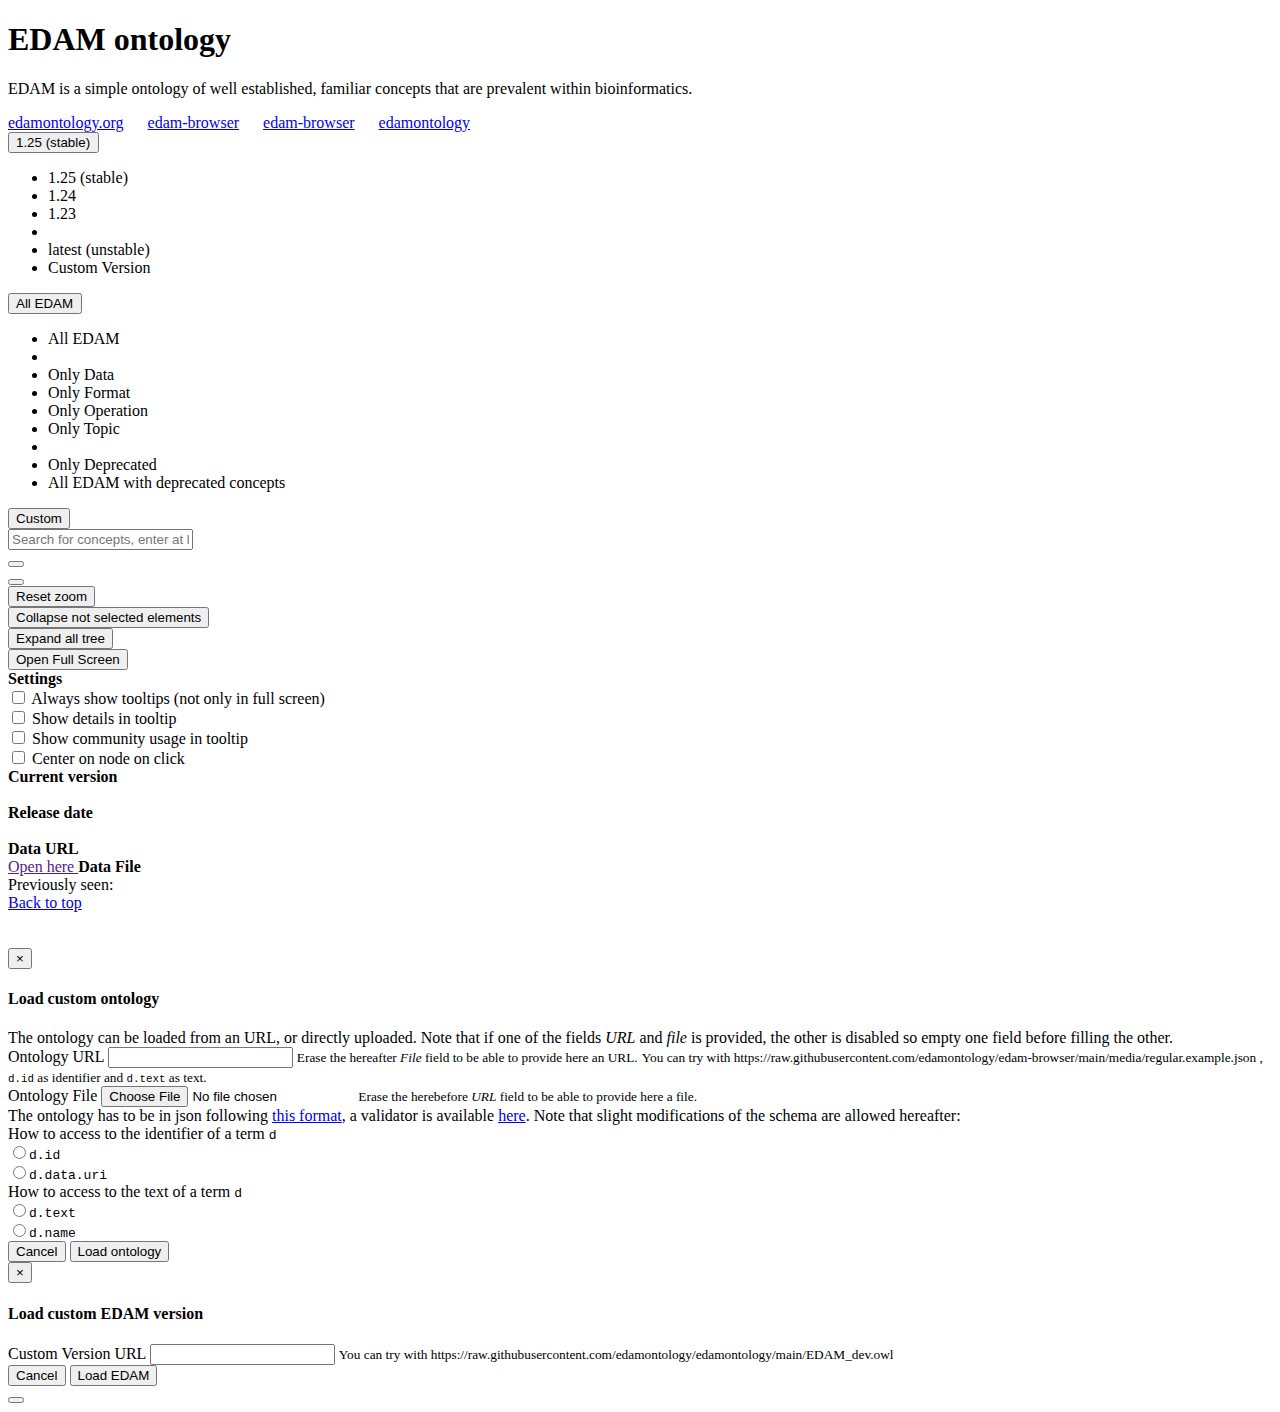
==== commit e8c0a379: "fix: Seperate dripdow menus" ====
--- a/index.html
+++ b/index.html
@@ -3,30 +3,30 @@
 <head>
     <title>EDAM ontology browser</title>
     <meta name="viewport" content="width=device-width, initial-scale=1.0">
-    <link rel="icon" type="image/png" href="https://hagerdakroury.github.io/edam-browser/favicon.29535c3e.ico">
-
-    <script src="https://hagerdakroury.github.io/edam-browser/js.cd8b104d.js"></script>
-
-<link rel="stylesheet" href="https://hagerdakroury.github.io/edam-browser/js.70fe9373.css"></head>
+    <link rel="icon" type="image/png" href="favicon.ico"/>
+
+    <script src="./js/index.js" ></script>
+
+</head>
 <body>
 <div class="container-fluid">
     <div class="d-flex" id="page-header">
         <div class="d-flex" id="header-desc">
-            <img id="logo" src="https://github.com/edamontology/edamontology/raw/main/EDAM-logo-square.svg" alt="EDAM Logo" onerror="this.style.display = &quot;none&quot;">
+            <img id="logo" src="https://github.com/edamontology/edamontology/raw/main/EDAM-logo-square.svg" alt="EDAM Logo" onerror='this.style.display = "none"'/>
             <div class="d-flex flex-column">
             <h1 id="pageTitle">EDAM ontology</h1>
             <p class="edam-defn">EDAM is a simple ontology of well established, familiar concepts that are prevalent within bioinformatics.</p>
             <div class="header-icon">
                 <span>
-                    <i class="fas fa-link"></i>
+                    <i class='fas fa-link'></i>
                     <a target="_blank" id="homepage" href="http://edamontology.org/">edamontology.org</a>
                 </span>&emsp;
                 <span>
-                    <i class="fab fa-github"></i>
+                    <i class='fab fa-github'></i>
                     <a target="_blank" href="https://github.com/edamontology/edam-browser">edam-browser</a>
                 </span>&emsp;
                 <span>
-                    <i class="fab fa-gitter"></i>
+                    <i class='fab fa-gitter'></i>
                     <a target="_blank" href="https://gitter.im/edamontology/edam-browser#">edam-browser</a>
                 </span>&emsp;
                 <span>
@@ -37,17 +37,17 @@
             </div>
         </div>
         <div>
-            <div class="btn-group" id="edam-branches">
+            <div id="edam-branches">
                 <div class="btn-group version-group">
                     <button type="button" class="btn btn-default dropdown-toggle" data-toggle="dropdown">
                          <span class="selection version-title" style="padding-right:1px">1.25 (stable)  </span><span class="caret"></span>
                     </button>
                     <ul class="dropdown-menu" role="menu">
                     <li> 
-                        <a class="branch" onclick="browser.current_branch('edam','stable')">1.25 (stable) </a>
-                    </li>
-                    <li>
-                        <a class="branch" onclick="browser.current_branch('edam','1.24')">
+                        <a class="branch" onclick="browser.current_branch('edam','stable')"  >1.25 (stable) </a>
+                    </li>
+                    <li>
+                        <a class="branch" onclick="browser.current_branch('edam','1.24')" >
                             1.24
                         </a>
                     </li>
@@ -72,7 +72,7 @@
                 </div>
                 <div class="btn-group branch-group">
                     <button type="button" class="btn btn-default dropdown-toggle" data-toggle="dropdown">
-                         <span class="selection branch-title" style="padding-right:1px">All EDAM </span><span class="caret"></span></button>
+                         <span class="selection branch-title" style="padding-right:1px">All EDAM </span><span class="caret"></button>
                     <ul class="dropdown-menu" role="menu">
                     <li>
                         <a class="branch" onclick="browser.current_branch('edam')">All EDAM </a>
@@ -108,12 +108,22 @@
                     </li>
                     </ul>
                 </div>
-                <button type="button" class="btn btn-default branch custom custom_url custom_file" title="Load a custom ontology" onclick="browser.cmd.selectCustom()">Custom</button>
+                <button type="button"
+                   class="btn btn-default branch custom custom_url custom_file"
+                   title="Load a custom ontology"
+                   onclick="browser.cmd.selectCustom()"
+                >Custom</button>
             </div>
         </div>
         <div>
                 <div class="input-group" style="width: 100%;z-index:1">
-                    <input type="text" tabindex="1" class="form-control ui-autocomplete-input search-term" placeholder="Search for concepts, enter at least two letters" onclick="$(this).select();">
+                    <input
+                            type="text"
+                            tabindex="1"
+                            class="form-control ui-autocomplete-input search-term"                           
+                            placeholder="Search for concepts, enter at least two letters"
+                            onclick="$(this).select();"
+                    >
                     <span class="input-group-addon"><i class="glyphicon glyphicon-search"></i></span>
                 </div>
         </div>
@@ -130,59 +140,66 @@
                 <div class="tree-controls tree-controls-right-top">
                     <div class="tree-controls-group">
                     <div>
-                    <button type="button" class="btn btn-default no-on-controls-hover" onclick="browser.interactive_tree().cmd().manualZoomInAndOut('in')"><i class="fas fa-plus"></i>
-                    </button>
-                    </div>
-                    <div>
-                    <button type="button" class="btn btn-default no-on-controls-hover" onclick="browser.interactive_tree().cmd().manualZoomInAndOut('out')"><i class="fas fa-minus"></i>
-                    </button>
-                    </div>
-                    <div>
-                    <button type="button" class="btn btn-default" onclick="browser.interactive_tree().cmd().resetPanAndZoom()"><i class="fas fa-home"></i><span class="on-controls-hover">Reset zoom</span>
+                    <button type="button" class="btn btn-default no-on-controls-hover"
+                    onclick="browser.interactive_tree().cmd().manualZoomInAndOut('in')"><i class="fas fa-plus"></i>
+                    </button>
+                    </div>
+                    <div>
+                    <button type="button" class="btn btn-default no-on-controls-hover"
+                    onclick="browser.interactive_tree().cmd().manualZoomInAndOut('out')"><i class="fas fa-minus"></i>
+                    </button>
+                    </div>
+                    <div>
+                    <button type="button" class="btn btn-default"
+                    onclick="browser.interactive_tree().cmd().resetPanAndZoom()"><i class="fas fa-home"></i><span class="on-controls-hover">Reset zoom</span>
                     </button>
                     </div>
                     </div>
                     <div class="tree-controls-group">
                     <div>
-                    <button type="button" class="btn btn-default" onclick="browser.interactive_tree().cmd().collapseNotSelectedElement()"><i class="fas fa-compress-arrows-alt"></i><span class="on-controls-hover">Collapse not selected elements</span>
-                    </button>
-                    </div>
-                    <div>
-                    <button type="button" class="btn btn-default" onclick="browser.interactive_tree().cmd().expandAllDescendantElement()"><i class="fas fa-expand-arrows-alt"></i><span class="on-controls-hover">Expand all tree</span>
+                    <button type="button" class="btn btn-default"
+                    onclick="browser.interactive_tree().cmd().collapseNotSelectedElement()"><i class="fas fa-compress-arrows-alt"></i><span class="on-controls-hover">Collapse not selected elements</span>
+                    </button>
+                    </div>
+                    <div>
+                    <button type="button" class="btn btn-default"
+                    onclick="browser.interactive_tree().cmd().expandAllDescendantElement()"><i class="fas fa-expand-arrows-alt"></i><span class="on-controls-hover">Expand all tree</span>
                     </button>
                     </div>
                     </div>
                     <div id="go-fullscreen">
-                    <button type="button" class="btn btn-default" onclick="toggleFullscreen();"><i class="fas fa-expand" aria-hidden="true"></i><span class="on-controls-hover">Open Full Screen</span>
+                    <button type="button" class="btn btn-default"
+                    onclick="toggleFullscreen();" ><i class="fas fa-expand" aria-hidden="true"></i><span class="on-controls-hover" >Open Full Screen</span>
                     </button>
                     </div>
                     <div id="exit-fullscreen" style="display: none;">
-                    <button type="button" class="btn btn-default" onclick="toggleFullscreen();"><i class="fas fa-compress" aria-hidden="true"></i><span class="on-controls-hover">Exit Full Screen</span>
+                    <button type="button" class="btn btn-default"
+                    onclick="toggleFullscreen();" ><i class="fas fa-compress" aria-hidden="true"></i><span class="on-controls-hover" >Exit Full Screen</span>
                     </button>
                     </div>
                     <div class="tree-controls-group">
                         <div>
                             <div class="tree-control-element text-left" id="tree-settings">
-                                <i class="fas fa-cogs"></i><span class="on-controls-hover p-0"><b> Settings</b><br></span>
+                                <i class="fas fa-cogs"></i><span class="on-controls-hover p-0"><b> Settings</b><br/></span>
                                 <label class="on-controls-hover p-0">
-                                    <input type="checkbox" name="always-show-tooltip">
+                                    <input type="checkbox" name="always-show-tooltip"/>
                                     <span></span>
-                                    <span title="Always show tooltips otherwise">Always show tooltips (not only in full screen)</span><br>
+                                    <span title="Always show tooltips otherwise">Always show tooltips (not only in full screen)</span><br/>
                                 </label>
                                 <label class="on-controls-hover p-0">
-                                    <input type="checkbox" name="show-detail" data-default="true">
+                                    <input type="checkbox" name="show-detail" data-default="true"/>
                                     <span></span>
-                                    Show details in tooltip<br>
+                                    Show details in tooltip<br/>
                                 </label>
                                 <label class="on-controls-hover p-0">
-                                    <input type="checkbox" name="show-community-usage" data-default="false">
+                                    <input type="checkbox" name="show-community-usage" data-default="false"/>
                                     <span></span>
-                                    Show community usage in tooltip<br>
+                                    Show community usage in tooltip<br/>
                                 </label>
                                 <label class="on-controls-hover p-0">
-                                    <input type="checkbox" name="center-node-click" data-default="false">
+                                    <input type="checkbox" name="center-node-click" data-default="false"/>
                                     <span></span>
-                                    <span>Center on node on click</span><br>
+                                    <span>Center on node on click</span><br/>
                                 </label>
                             </div>
                         </div>
@@ -190,17 +207,17 @@
                 </div>
                 <div class="tree-controls tree-controls-right-bottom">
                     <div class="tree-control-element meta-info">
-                        <span class="on-controls-hover"><b>Current version</b><br></span>
+                        <span class="on-controls-hover"><b>Current version</b><br/></span>
                         <span id="version"><i class="fas fa-circle-notch fa-spin"></i></span>
-                        <span class="on-controls-hover"><br><b>Release date</b><br></span>
+                        <span class="on-controls-hover"><br/><b>Release date</b><br/></span>
                         <span class="on-controls-hover" id="release_date"></span>
-                        <span class="on-controls-hover"><br></span>
-                        <span class="on-controls-hover"><b for="meta_data_url">Data URL<br></b><a href="" target="_blank" id="meta_data_url">Open here <i class="fas fa-external-link-alt"></i></a></span>
-                        <span class="on-controls-hover"><b for="meta_data_file">Data File<br></b><span id="meta_data_file"></span></span>
+                        <span class="on-controls-hover"><br/></span>
+                        <span class="on-controls-hover"><b for="meta_data_url">Data URL<br/></b><a href="" target="_blank" id="meta_data_url">Open here <i class="fas fa-external-link-alt"></i></a></span>
+                        <span class="on-controls-hover"><b for="meta_data_file">Data File<br/></b><span id="meta_data_file"></span></span>
                     </div>
                 </div>
                 <div class="tooltip"></div>
-                <div id="handle" class="resizer"></div>
+                <div id ="handle" class="resizer"></div>
             </div> 
         </div>
         <div class="col-xs-12 col-lg-4" id="edamAccordion">
@@ -237,27 +254,28 @@
                     </div>
                     <div class="form-group">
                         <label for="id_url">Ontology URL</label>
-                        <input type="text" class="form-control" id="id_url" required="" name="url">
+                        <input type="text" class="form-control" id="id_url" required name="url">
                         <small class="form-text text-muted text-for-disabled-input">Erase the hereafter <em>File</em> field to be able to provide here an URL.</small>
                         <small class="form-text text-muted">You can try with https://raw.githubusercontent.com/edamontology/edam-browser/main/media/regular.example.json , <code>d.id</code> as identifier and <code>d.text</code> as text.</small>
                     </div>
                     <div class="form-group">
                         <label for="id_file">Ontology File</label>
-                        <input type="file" class="form-control" name="file" id="id_file" required="" accept=".json">
+                        <input type="file" class="form-control" name="file" id="id_file" required accept=".json" />
                         <small class="form-text text-muted text-for-disabled-input">Erase the herebefore <em>URL</em> field to be able to provide here a file.</small>
                     </div>
                 </div>
                 <div class="modal-body">
                     <div class="form-group">
                         The ontology has to be in json following
-                        <a href="https://hagerdakroury.github.io/edam-browser/ontology.schema.js" target="_blank">this format</a>, a validator is available
+                        <a href="ontology.schema.json" target="_blank">this format</a>, a validator is available
                         <a href="https://jsonschemalint.com/" target="_blank">here</a>. Note that slight modifications of
                         the schema are allowed hereafter:
                     </div>
                     <div class="form-group">
                         <label for="id_identifier_accessor">How to access to the identifier of a term <tt>d</tt></label>
                         <div class="radio" id="id_identifier_accessor">
-                            <label><input type="radio" name="identifier_accessor" value="d.id"><tt>d.id</tt></label>
+                            <label><input type="radio" name="identifier_accessor"
+                                          value="d.id"><tt>d.id</tt></label>
                         </div>
                         <div class="radio">
                             <label><input type="radio" name="identifier_accessor" value="d.data.uri"><tt>d.data.uri</tt></label>
@@ -298,7 +316,7 @@
                 <div class="modal-body">
                     <div class="form-group">
                         <label for="version_url">Custom Version URL</label>
-                        <input type="text" class="form-control" id="version_url" required="" name="url">
+                        <input type="text" class="form-control" id="version_url" required name="url">
                         <small class="form-text text-muted">You can try with https://raw.githubusercontent.com/edamontology/edamontology/main/EDAM_dev.owl</small>
                     </div>
 
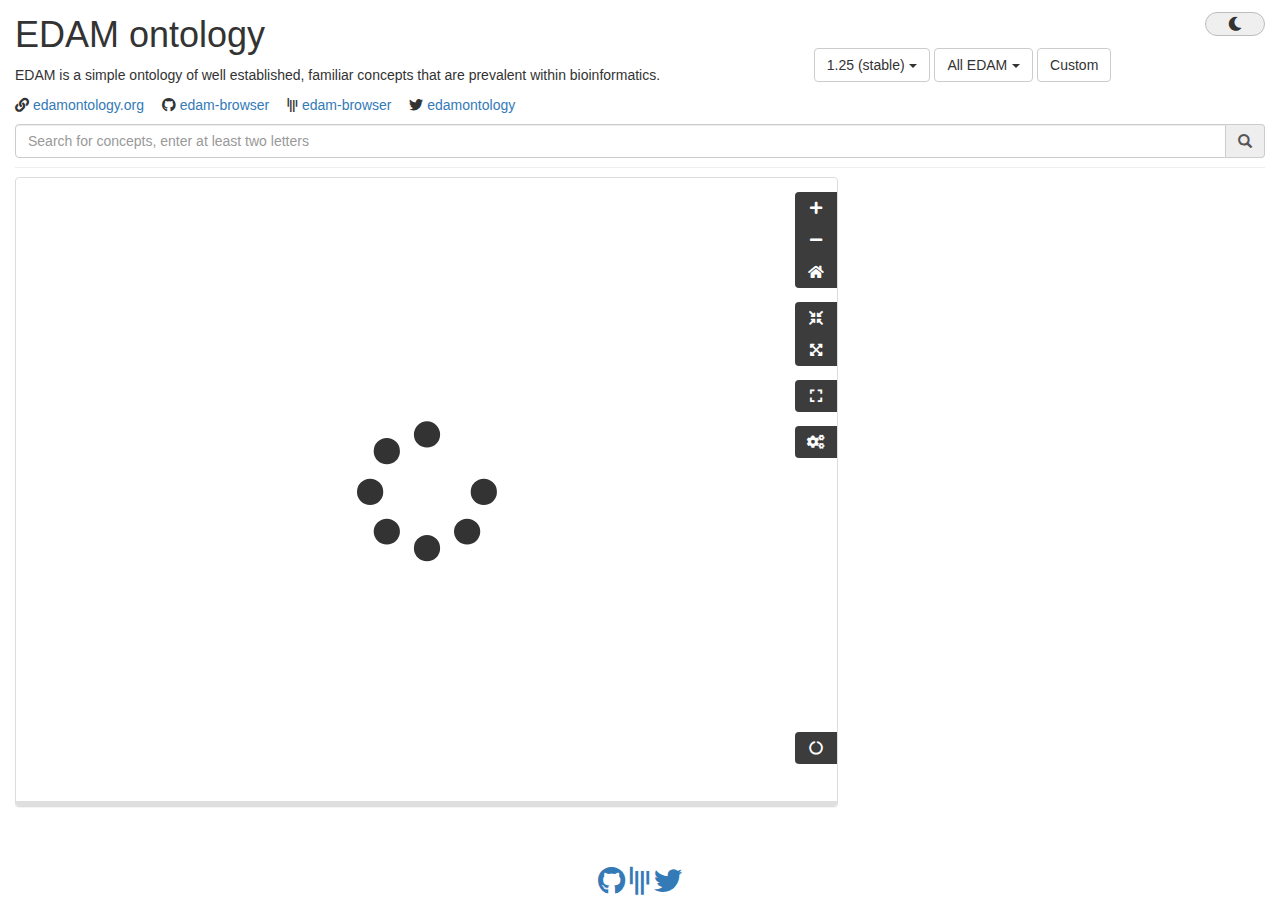
==== commit 3dc604f3: "deploy: e8c0a37955366986fc8053896782388a82738d99" ====
--- a/index.html
+++ b/index.html
@@ -3,30 +3,30 @@
 <head>
     <title>EDAM ontology browser</title>
     <meta name="viewport" content="width=device-width, initial-scale=1.0">
-    <link rel="icon" type="image/png" href="favicon.ico"/>
-
-    <script src="./js/index.js" ></script>
-
-</head>
+    <link rel="icon" type="image/png" href="https://hagerdakroury.github.io/edam-browser/favicon.29535c3e.ico">
+
+    <script src="https://hagerdakroury.github.io/edam-browser/js.cd8b104d.js"></script>
+
+<link rel="stylesheet" href="https://hagerdakroury.github.io/edam-browser/js.70fe9373.css"></head>
 <body>
 <div class="container-fluid">
     <div class="d-flex" id="page-header">
         <div class="d-flex" id="header-desc">
-            <img id="logo" src="https://github.com/edamontology/edamontology/raw/main/EDAM-logo-square.svg" alt="EDAM Logo" onerror='this.style.display = "none"'/>
+            <img id="logo" src="https://github.com/edamontology/edamontology/raw/main/EDAM-logo-square.svg" alt="EDAM Logo" onerror="this.style.display = &quot;none&quot;">
             <div class="d-flex flex-column">
             <h1 id="pageTitle">EDAM ontology</h1>
             <p class="edam-defn">EDAM is a simple ontology of well established, familiar concepts that are prevalent within bioinformatics.</p>
             <div class="header-icon">
                 <span>
-                    <i class='fas fa-link'></i>
+                    <i class="fas fa-link"></i>
                     <a target="_blank" id="homepage" href="http://edamontology.org/">edamontology.org</a>
                 </span>&emsp;
                 <span>
-                    <i class='fab fa-github'></i>
+                    <i class="fab fa-github"></i>
                     <a target="_blank" href="https://github.com/edamontology/edam-browser">edam-browser</a>
                 </span>&emsp;
                 <span>
-                    <i class='fab fa-gitter'></i>
+                    <i class="fab fa-gitter"></i>
                     <a target="_blank" href="https://gitter.im/edamontology/edam-browser#">edam-browser</a>
                 </span>&emsp;
                 <span>
@@ -44,10 +44,10 @@
                     </button>
                     <ul class="dropdown-menu" role="menu">
                     <li> 
-                        <a class="branch" onclick="browser.current_branch('edam','stable')"  >1.25 (stable) </a>
-                    </li>
-                    <li>
-                        <a class="branch" onclick="browser.current_branch('edam','1.24')" >
+                        <a class="branch" onclick="browser.current_branch('edam','stable')">1.25 (stable) </a>
+                    </li>
+                    <li>
+                        <a class="branch" onclick="browser.current_branch('edam','1.24')">
                             1.24
                         </a>
                     </li>
@@ -72,7 +72,7 @@
                 </div>
                 <div class="btn-group branch-group">
                     <button type="button" class="btn btn-default dropdown-toggle" data-toggle="dropdown">
-                         <span class="selection branch-title" style="padding-right:1px">All EDAM </span><span class="caret"></button>
+                         <span class="selection branch-title" style="padding-right:1px">All EDAM </span><span class="caret"></span></button>
                     <ul class="dropdown-menu" role="menu">
                     <li>
                         <a class="branch" onclick="browser.current_branch('edam')">All EDAM </a>
@@ -108,22 +108,12 @@
                     </li>
                     </ul>
                 </div>
-                <button type="button"
-                   class="btn btn-default branch custom custom_url custom_file"
-                   title="Load a custom ontology"
-                   onclick="browser.cmd.selectCustom()"
-                >Custom</button>
+                <button type="button" class="btn btn-default branch custom custom_url custom_file" title="Load a custom ontology" onclick="browser.cmd.selectCustom()">Custom</button>
             </div>
         </div>
         <div>
                 <div class="input-group" style="width: 100%;z-index:1">
-                    <input
-                            type="text"
-                            tabindex="1"
-                            class="form-control ui-autocomplete-input search-term"                           
-                            placeholder="Search for concepts, enter at least two letters"
-                            onclick="$(this).select();"
-                    >
+                    <input type="text" tabindex="1" class="form-control ui-autocomplete-input search-term" placeholder="Search for concepts, enter at least two letters" onclick="$(this).select();">
                     <span class="input-group-addon"><i class="glyphicon glyphicon-search"></i></span>
                 </div>
         </div>
@@ -140,66 +130,59 @@
                 <div class="tree-controls tree-controls-right-top">
                     <div class="tree-controls-group">
                     <div>
-                    <button type="button" class="btn btn-default no-on-controls-hover"
-                    onclick="browser.interactive_tree().cmd().manualZoomInAndOut('in')"><i class="fas fa-plus"></i>
-                    </button>
-                    </div>
-                    <div>
-                    <button type="button" class="btn btn-default no-on-controls-hover"
-                    onclick="browser.interactive_tree().cmd().manualZoomInAndOut('out')"><i class="fas fa-minus"></i>
-                    </button>
-                    </div>
-                    <div>
-                    <button type="button" class="btn btn-default"
-                    onclick="browser.interactive_tree().cmd().resetPanAndZoom()"><i class="fas fa-home"></i><span class="on-controls-hover">Reset zoom</span>
+                    <button type="button" class="btn btn-default no-on-controls-hover" onclick="browser.interactive_tree().cmd().manualZoomInAndOut('in')"><i class="fas fa-plus"></i>
+                    </button>
+                    </div>
+                    <div>
+                    <button type="button" class="btn btn-default no-on-controls-hover" onclick="browser.interactive_tree().cmd().manualZoomInAndOut('out')"><i class="fas fa-minus"></i>
+                    </button>
+                    </div>
+                    <div>
+                    <button type="button" class="btn btn-default" onclick="browser.interactive_tree().cmd().resetPanAndZoom()"><i class="fas fa-home"></i><span class="on-controls-hover">Reset zoom</span>
                     </button>
                     </div>
                     </div>
                     <div class="tree-controls-group">
                     <div>
-                    <button type="button" class="btn btn-default"
-                    onclick="browser.interactive_tree().cmd().collapseNotSelectedElement()"><i class="fas fa-compress-arrows-alt"></i><span class="on-controls-hover">Collapse not selected elements</span>
-                    </button>
-                    </div>
-                    <div>
-                    <button type="button" class="btn btn-default"
-                    onclick="browser.interactive_tree().cmd().expandAllDescendantElement()"><i class="fas fa-expand-arrows-alt"></i><span class="on-controls-hover">Expand all tree</span>
+                    <button type="button" class="btn btn-default" onclick="browser.interactive_tree().cmd().collapseNotSelectedElement()"><i class="fas fa-compress-arrows-alt"></i><span class="on-controls-hover">Collapse not selected elements</span>
+                    </button>
+                    </div>
+                    <div>
+                    <button type="button" class="btn btn-default" onclick="browser.interactive_tree().cmd().expandAllDescendantElement()"><i class="fas fa-expand-arrows-alt"></i><span class="on-controls-hover">Expand all tree</span>
                     </button>
                     </div>
                     </div>
                     <div id="go-fullscreen">
-                    <button type="button" class="btn btn-default"
-                    onclick="toggleFullscreen();" ><i class="fas fa-expand" aria-hidden="true"></i><span class="on-controls-hover" >Open Full Screen</span>
+                    <button type="button" class="btn btn-default" onclick="toggleFullscreen();"><i class="fas fa-expand" aria-hidden="true"></i><span class="on-controls-hover">Open Full Screen</span>
                     </button>
                     </div>
                     <div id="exit-fullscreen" style="display: none;">
-                    <button type="button" class="btn btn-default"
-                    onclick="toggleFullscreen();" ><i class="fas fa-compress" aria-hidden="true"></i><span class="on-controls-hover" >Exit Full Screen</span>
+                    <button type="button" class="btn btn-default" onclick="toggleFullscreen();"><i class="fas fa-compress" aria-hidden="true"></i><span class="on-controls-hover">Exit Full Screen</span>
                     </button>
                     </div>
                     <div class="tree-controls-group">
                         <div>
                             <div class="tree-control-element text-left" id="tree-settings">
-                                <i class="fas fa-cogs"></i><span class="on-controls-hover p-0"><b> Settings</b><br/></span>
+                                <i class="fas fa-cogs"></i><span class="on-controls-hover p-0"><b> Settings</b><br></span>
                                 <label class="on-controls-hover p-0">
-                                    <input type="checkbox" name="always-show-tooltip"/>
+                                    <input type="checkbox" name="always-show-tooltip">
                                     <span></span>
-                                    <span title="Always show tooltips otherwise">Always show tooltips (not only in full screen)</span><br/>
+                                    <span title="Always show tooltips otherwise">Always show tooltips (not only in full screen)</span><br>
                                 </label>
                                 <label class="on-controls-hover p-0">
-                                    <input type="checkbox" name="show-detail" data-default="true"/>
+                                    <input type="checkbox" name="show-detail" data-default="true">
                                     <span></span>
-                                    Show details in tooltip<br/>
+                                    Show details in tooltip<br>
                                 </label>
                                 <label class="on-controls-hover p-0">
-                                    <input type="checkbox" name="show-community-usage" data-default="false"/>
+                                    <input type="checkbox" name="show-community-usage" data-default="false">
                                     <span></span>
-                                    Show community usage in tooltip<br/>
+                                    Show community usage in tooltip<br>
                                 </label>
                                 <label class="on-controls-hover p-0">
-                                    <input type="checkbox" name="center-node-click" data-default="false"/>
+                                    <input type="checkbox" name="center-node-click" data-default="false">
                                     <span></span>
-                                    <span>Center on node on click</span><br/>
+                                    <span>Center on node on click</span><br>
                                 </label>
                             </div>
                         </div>
@@ -207,17 +190,17 @@
                 </div>
                 <div class="tree-controls tree-controls-right-bottom">
                     <div class="tree-control-element meta-info">
-                        <span class="on-controls-hover"><b>Current version</b><br/></span>
+                        <span class="on-controls-hover"><b>Current version</b><br></span>
                         <span id="version"><i class="fas fa-circle-notch fa-spin"></i></span>
-                        <span class="on-controls-hover"><br/><b>Release date</b><br/></span>
+                        <span class="on-controls-hover"><br><b>Release date</b><br></span>
                         <span class="on-controls-hover" id="release_date"></span>
-                        <span class="on-controls-hover"><br/></span>
-                        <span class="on-controls-hover"><b for="meta_data_url">Data URL<br/></b><a href="" target="_blank" id="meta_data_url">Open here <i class="fas fa-external-link-alt"></i></a></span>
-                        <span class="on-controls-hover"><b for="meta_data_file">Data File<br/></b><span id="meta_data_file"></span></span>
+                        <span class="on-controls-hover"><br></span>
+                        <span class="on-controls-hover"><b for="meta_data_url">Data URL<br></b><a href="" target="_blank" id="meta_data_url">Open here <i class="fas fa-external-link-alt"></i></a></span>
+                        <span class="on-controls-hover"><b for="meta_data_file">Data File<br></b><span id="meta_data_file"></span></span>
                     </div>
                 </div>
                 <div class="tooltip"></div>
-                <div id ="handle" class="resizer"></div>
+                <div id="handle" class="resizer"></div>
             </div> 
         </div>
         <div class="col-xs-12 col-lg-4" id="edamAccordion">
@@ -254,28 +237,27 @@
                     </div>
                     <div class="form-group">
                         <label for="id_url">Ontology URL</label>
-                        <input type="text" class="form-control" id="id_url" required name="url">
+                        <input type="text" class="form-control" id="id_url" required="" name="url">
                         <small class="form-text text-muted text-for-disabled-input">Erase the hereafter <em>File</em> field to be able to provide here an URL.</small>
                         <small class="form-text text-muted">You can try with https://raw.githubusercontent.com/edamontology/edam-browser/main/media/regular.example.json , <code>d.id</code> as identifier and <code>d.text</code> as text.</small>
                     </div>
                     <div class="form-group">
                         <label for="id_file">Ontology File</label>
-                        <input type="file" class="form-control" name="file" id="id_file" required accept=".json" />
+                        <input type="file" class="form-control" name="file" id="id_file" required="" accept=".json">
                         <small class="form-text text-muted text-for-disabled-input">Erase the herebefore <em>URL</em> field to be able to provide here a file.</small>
                     </div>
                 </div>
                 <div class="modal-body">
                     <div class="form-group">
                         The ontology has to be in json following
-                        <a href="ontology.schema.json" target="_blank">this format</a>, a validator is available
+                        <a href="https://hagerdakroury.github.io/edam-browser/ontology.schema.js" target="_blank">this format</a>, a validator is available
                         <a href="https://jsonschemalint.com/" target="_blank">here</a>. Note that slight modifications of
                         the schema are allowed hereafter:
                     </div>
                     <div class="form-group">
                         <label for="id_identifier_accessor">How to access to the identifier of a term <tt>d</tt></label>
                         <div class="radio" id="id_identifier_accessor">
-                            <label><input type="radio" name="identifier_accessor"
-                                          value="d.id"><tt>d.id</tt></label>
+                            <label><input type="radio" name="identifier_accessor" value="d.id"><tt>d.id</tt></label>
                         </div>
                         <div class="radio">
                             <label><input type="radio" name="identifier_accessor" value="d.data.uri"><tt>d.data.uri</tt></label>
@@ -316,7 +298,7 @@
                 <div class="modal-body">
                     <div class="form-group">
                         <label for="version_url">Custom Version URL</label>
-                        <input type="text" class="form-control" id="version_url" required name="url">
+                        <input type="text" class="form-control" id="version_url" required="" name="url">
                         <small class="form-text text-muted">You can try with https://raw.githubusercontent.com/edamontology/edamontology/main/EDAM_dev.owl</small>
                     </div>
 
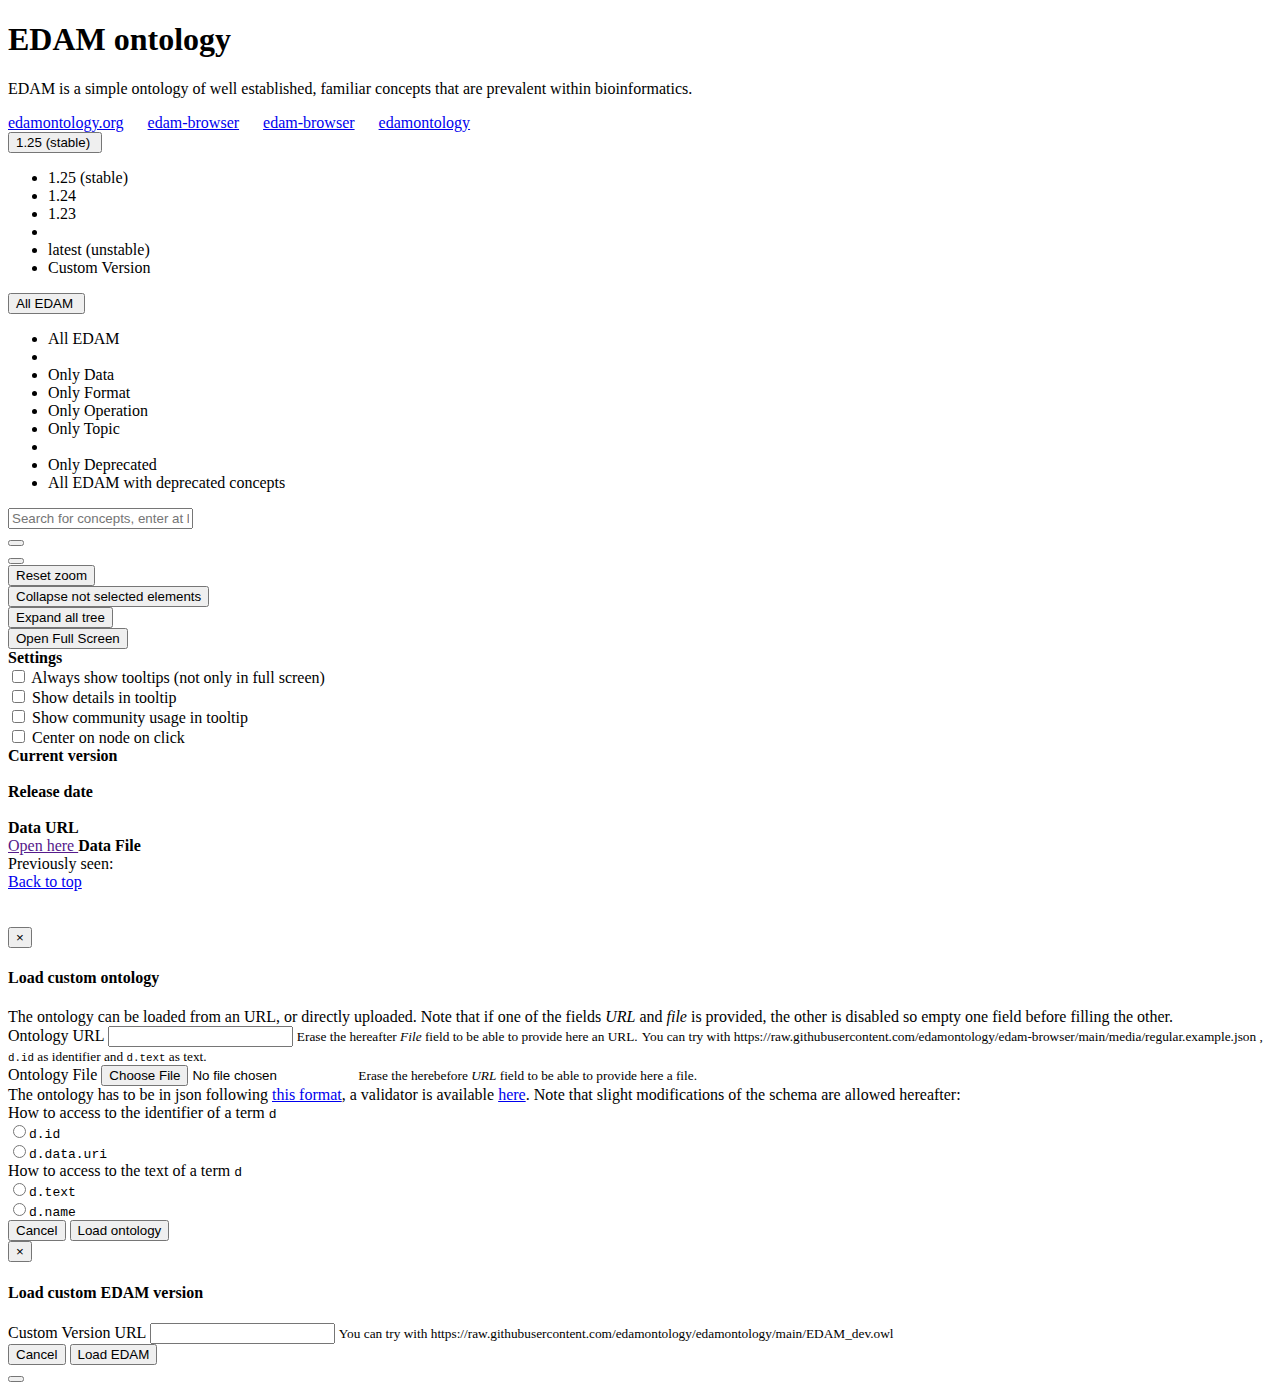
==== commit 1267216c: "fix: Custom version stable" ====
--- a/index.html
+++ b/index.html
@@ -3,30 +3,30 @@
 <head>
     <title>EDAM ontology browser</title>
     <meta name="viewport" content="width=device-width, initial-scale=1.0">
-    <link rel="icon" type="image/png" href="https://hagerdakroury.github.io/edam-browser/favicon.29535c3e.ico">
-
-    <script src="https://hagerdakroury.github.io/edam-browser/js.cd8b104d.js"></script>
-
-<link rel="stylesheet" href="https://hagerdakroury.github.io/edam-browser/js.70fe9373.css"></head>
+    <link rel="icon" type="image/png" href="favicon.ico"/>
+
+    <script src="./js/index.js" ></script>
+
+</head>
 <body>
 <div class="container-fluid">
     <div class="d-flex" id="page-header">
         <div class="d-flex" id="header-desc">
-            <img id="logo" src="https://github.com/edamontology/edamontology/raw/main/EDAM-logo-square.svg" alt="EDAM Logo" onerror="this.style.display = &quot;none&quot;">
+            <img id="logo" src="https://github.com/edamontology/edamontology/raw/main/EDAM-logo-square.svg" alt="EDAM Logo" onerror='this.style.display = "none"'/>
             <div class="d-flex flex-column">
             <h1 id="pageTitle">EDAM ontology</h1>
             <p class="edam-defn">EDAM is a simple ontology of well established, familiar concepts that are prevalent within bioinformatics.</p>
             <div class="header-icon">
                 <span>
-                    <i class="fas fa-link"></i>
+                    <i class='fas fa-link'></i>
                     <a target="_blank" id="homepage" href="http://edamontology.org/">edamontology.org</a>
                 </span>&emsp;
                 <span>
-                    <i class="fab fa-github"></i>
+                    <i class='fab fa-github'></i>
                     <a target="_blank" href="https://github.com/edamontology/edam-browser">edam-browser</a>
                 </span>&emsp;
                 <span>
-                    <i class="fab fa-gitter"></i>
+                    <i class='fab fa-gitter'></i>
                     <a target="_blank" href="https://gitter.im/edamontology/edam-browser#">edam-browser</a>
                 </span>&emsp;
                 <span>
@@ -37,45 +37,37 @@
             </div>
         </div>
         <div>
-            <div id="edam-branches">
+            <div  class="btn-group id="edam-branches">
                 <div class="btn-group version-group">
                     <button type="button" class="btn btn-default dropdown-toggle" data-toggle="dropdown">
-                         <span class="selection version-title" style="padding-right:1px">1.25 (stable)  </span><span class="caret"></span>
+                         <span class="selection version-title" style="padding-right:4px">1.25 (stable)</span><span class="caret"></span>
                     </button>
                     <ul class="dropdown-menu" role="menu">
                     <li> 
-                        <a class="branch" onclick="browser.current_branch('edam','stable')">1.25 (stable) </a>
-                    </li>
-                    <li>
-                        <a class="branch" onclick="browser.current_branch('edam','1.24')">
-                            1.24
-                        </a>
-                    </li>
-                    <li>
-                        <a class="branch" onclick="browser.current_branch('edam','1.23')">
-                            1.23
-                        </a>
+                        <a class="branch" onclick="browser.current_branch('edam','stable')"  >1.25 (stable)</a>
+                    </li>
+                    <li>
+                        <a class="branch" onclick="browser.current_branch('edam','1.24')" >1.24</a>
+                    </li>
+                    <li>
+                        <a class="branch" onclick="browser.current_branch('edam','1.23')">1.23</a>
                     </li>
                     <li role="separator" class="divider"></li>
                     <li>
-                        <a class="branch" onclick="browser.current_branch('edam','latest')">
-                            latest (unstable)
-                        </a>
-                    </li>
-                    <li>
-                        <a class="branch" onclick="triggerVersion()">
-                            Custom Version
-                        </a>
+                        <a class="branch" onclick="browser.current_branch('edam','latest')">latest (unstable)</a>
+                    </li>
+                    <li>
+                        <a class="branch" onclick="triggerVersion()">Custom Version</a>
                     </li>    
 
                     </ul>
                 </div>
                 <div class="btn-group branch-group">
                     <button type="button" class="btn btn-default dropdown-toggle" data-toggle="dropdown">
-                         <span class="selection branch-title" style="padding-right:1px">All EDAM </span><span class="caret"></span></button>
+                         <span class="selection branch-title" style="padding-right:4px">All EDAM</span><span class="caret"></button>
                     <ul class="dropdown-menu" role="menu">
                     <li>
-                        <a class="branch" onclick="browser.current_branch('edam')">All EDAM </a>
+                        <a class="branch" onclick="browser.current_branch('edam')">All EDAM</a>
                     </li>
                     <li role="separator" class="divider"></li>
                     <li>
@@ -108,12 +100,22 @@
                     </li>
                     </ul>
                 </div>
-                <button type="button" class="btn btn-default branch custom custom_url custom_file" title="Load a custom ontology" onclick="browser.cmd.selectCustom()">Custom</button>
+                 <!-- <button type="button"
+                   class="btn btn-default branch custom custom_url custom_file"
+                   title="Load a custom ontology"
+                   onclick="browser.cmd.selectCustom()"
+                >Custom</button> -->
             </div>
         </div>
         <div>
                 <div class="input-group" style="width: 100%;z-index:1">
-                    <input type="text" tabindex="1" class="form-control ui-autocomplete-input search-term" placeholder="Search for concepts, enter at least two letters" onclick="$(this).select();">
+                    <input
+                            type="text"
+                            tabindex="1"
+                            class="form-control ui-autocomplete-input search-term"                           
+                            placeholder="Search for concepts, enter at least two letters"
+                            onclick="$(this).select();"
+                    >
                     <span class="input-group-addon"><i class="glyphicon glyphicon-search"></i></span>
                 </div>
         </div>
@@ -130,59 +132,66 @@
                 <div class="tree-controls tree-controls-right-top">
                     <div class="tree-controls-group">
                     <div>
-                    <button type="button" class="btn btn-default no-on-controls-hover" onclick="browser.interactive_tree().cmd().manualZoomInAndOut('in')"><i class="fas fa-plus"></i>
-                    </button>
-                    </div>
-                    <div>
-                    <button type="button" class="btn btn-default no-on-controls-hover" onclick="browser.interactive_tree().cmd().manualZoomInAndOut('out')"><i class="fas fa-minus"></i>
-                    </button>
-                    </div>
-                    <div>
-                    <button type="button" class="btn btn-default" onclick="browser.interactive_tree().cmd().resetPanAndZoom()"><i class="fas fa-home"></i><span class="on-controls-hover">Reset zoom</span>
+                    <button type="button" class="btn btn-default no-on-controls-hover"
+                    onclick="browser.interactive_tree().cmd().manualZoomInAndOut('in')"><i class="fas fa-plus"></i>
+                    </button>
+                    </div>
+                    <div>
+                    <button type="button" class="btn btn-default no-on-controls-hover"
+                    onclick="browser.interactive_tree().cmd().manualZoomInAndOut('out')"><i class="fas fa-minus"></i>
+                    </button>
+                    </div>
+                    <div>
+                    <button type="button" class="btn btn-default"
+                    onclick="browser.interactive_tree().cmd().resetPanAndZoom()"><i class="fas fa-home"></i><span class="on-controls-hover">Reset zoom</span>
                     </button>
                     </div>
                     </div>
                     <div class="tree-controls-group">
                     <div>
-                    <button type="button" class="btn btn-default" onclick="browser.interactive_tree().cmd().collapseNotSelectedElement()"><i class="fas fa-compress-arrows-alt"></i><span class="on-controls-hover">Collapse not selected elements</span>
-                    </button>
-                    </div>
-                    <div>
-                    <button type="button" class="btn btn-default" onclick="browser.interactive_tree().cmd().expandAllDescendantElement()"><i class="fas fa-expand-arrows-alt"></i><span class="on-controls-hover">Expand all tree</span>
+                    <button type="button" class="btn btn-default"
+                    onclick="browser.interactive_tree().cmd().collapseNotSelectedElement()"><i class="fas fa-compress-arrows-alt"></i><span class="on-controls-hover">Collapse not selected elements</span>
+                    </button>
+                    </div>
+                    <div>
+                    <button type="button" class="btn btn-default"
+                    onclick="browser.interactive_tree().cmd().expandAllDescendantElement()"><i class="fas fa-expand-arrows-alt"></i><span class="on-controls-hover">Expand all tree</span>
                     </button>
                     </div>
                     </div>
                     <div id="go-fullscreen">
-                    <button type="button" class="btn btn-default" onclick="toggleFullscreen();"><i class="fas fa-expand" aria-hidden="true"></i><span class="on-controls-hover">Open Full Screen</span>
+                    <button type="button" class="btn btn-default"
+                    onclick="toggleFullscreen();" ><i class="fas fa-expand" aria-hidden="true"></i><span class="on-controls-hover" >Open Full Screen</span>
                     </button>
                     </div>
                     <div id="exit-fullscreen" style="display: none;">
-                    <button type="button" class="btn btn-default" onclick="toggleFullscreen();"><i class="fas fa-compress" aria-hidden="true"></i><span class="on-controls-hover">Exit Full Screen</span>
+                    <button type="button" class="btn btn-default"
+                    onclick="toggleFullscreen();" ><i class="fas fa-compress" aria-hidden="true"></i><span class="on-controls-hover" >Exit Full Screen</span>
                     </button>
                     </div>
                     <div class="tree-controls-group">
                         <div>
                             <div class="tree-control-element text-left" id="tree-settings">
-                                <i class="fas fa-cogs"></i><span class="on-controls-hover p-0"><b> Settings</b><br></span>
+                                <i class="fas fa-cogs"></i><span class="on-controls-hover p-0"><b> Settings</b><br/></span>
                                 <label class="on-controls-hover p-0">
-                                    <input type="checkbox" name="always-show-tooltip">
+                                    <input type="checkbox" name="always-show-tooltip"/>
                                     <span></span>
-                                    <span title="Always show tooltips otherwise">Always show tooltips (not only in full screen)</span><br>
+                                    <span title="Always show tooltips otherwise">Always show tooltips (not only in full screen)</span><br/>
                                 </label>
                                 <label class="on-controls-hover p-0">
-                                    <input type="checkbox" name="show-detail" data-default="true">
+                                    <input type="checkbox" name="show-detail" data-default="true"/>
                                     <span></span>
-                                    Show details in tooltip<br>
+                                    Show details in tooltip<br/>
                                 </label>
                                 <label class="on-controls-hover p-0">
-                                    <input type="checkbox" name="show-community-usage" data-default="false">
+                                    <input type="checkbox" name="show-community-usage" data-default="false"/>
                                     <span></span>
-                                    Show community usage in tooltip<br>
+                                    Show community usage in tooltip<br/>
                                 </label>
                                 <label class="on-controls-hover p-0">
-                                    <input type="checkbox" name="center-node-click" data-default="false">
+                                    <input type="checkbox" name="center-node-click" data-default="false"/>
                                     <span></span>
-                                    <span>Center on node on click</span><br>
+                                    <span>Center on node on click</span><br/>
                                 </label>
                             </div>
                         </div>
@@ -190,17 +199,17 @@
                 </div>
                 <div class="tree-controls tree-controls-right-bottom">
                     <div class="tree-control-element meta-info">
-                        <span class="on-controls-hover"><b>Current version</b><br></span>
+                        <span class="on-controls-hover"><b>Current version</b><br/></span>
                         <span id="version"><i class="fas fa-circle-notch fa-spin"></i></span>
-                        <span class="on-controls-hover"><br><b>Release date</b><br></span>
+                        <span class="on-controls-hover"><br/><b>Release date</b><br/></span>
                         <span class="on-controls-hover" id="release_date"></span>
-                        <span class="on-controls-hover"><br></span>
-                        <span class="on-controls-hover"><b for="meta_data_url">Data URL<br></b><a href="" target="_blank" id="meta_data_url">Open here <i class="fas fa-external-link-alt"></i></a></span>
-                        <span class="on-controls-hover"><b for="meta_data_file">Data File<br></b><span id="meta_data_file"></span></span>
+                        <span class="on-controls-hover"><br/></span>
+                        <span class="on-controls-hover"><b for="meta_data_url">Data URL<br/></b><a href="" target="_blank" id="meta_data_url">Open here <i class="fas fa-external-link-alt"></i></a></span>
+                        <span class="on-controls-hover"><b for="meta_data_file">Data File<br/></b><span id="meta_data_file"></span></span>
                     </div>
                 </div>
                 <div class="tooltip"></div>
-                <div id="handle" class="resizer"></div>
+                <div id ="handle" class="resizer"></div>
             </div> 
         </div>
         <div class="col-xs-12 col-lg-4" id="edamAccordion">
@@ -237,27 +246,28 @@
                     </div>
                     <div class="form-group">
                         <label for="id_url">Ontology URL</label>
-                        <input type="text" class="form-control" id="id_url" required="" name="url">
+                        <input type="text" class="form-control" id="id_url" required name="url">
                         <small class="form-text text-muted text-for-disabled-input">Erase the hereafter <em>File</em> field to be able to provide here an URL.</small>
                         <small class="form-text text-muted">You can try with https://raw.githubusercontent.com/edamontology/edam-browser/main/media/regular.example.json , <code>d.id</code> as identifier and <code>d.text</code> as text.</small>
                     </div>
                     <div class="form-group">
                         <label for="id_file">Ontology File</label>
-                        <input type="file" class="form-control" name="file" id="id_file" required="" accept=".json">
+                        <input type="file" class="form-control" name="file" id="id_file" required accept=".json" />
                         <small class="form-text text-muted text-for-disabled-input">Erase the herebefore <em>URL</em> field to be able to provide here a file.</small>
                     </div>
                 </div>
                 <div class="modal-body">
                     <div class="form-group">
                         The ontology has to be in json following
-                        <a href="https://hagerdakroury.github.io/edam-browser/ontology.schema.js" target="_blank">this format</a>, a validator is available
+                        <a href="ontology.schema.json" target="_blank">this format</a>, a validator is available
                         <a href="https://jsonschemalint.com/" target="_blank">here</a>. Note that slight modifications of
                         the schema are allowed hereafter:
                     </div>
                     <div class="form-group">
                         <label for="id_identifier_accessor">How to access to the identifier of a term <tt>d</tt></label>
                         <div class="radio" id="id_identifier_accessor">
-                            <label><input type="radio" name="identifier_accessor" value="d.id"><tt>d.id</tt></label>
+                            <label><input type="radio" name="identifier_accessor"
+                                          value="d.id"><tt>d.id</tt></label>
                         </div>
                         <div class="radio">
                             <label><input type="radio" name="identifier_accessor" value="d.data.uri"><tt>d.data.uri</tt></label>
@@ -298,7 +308,7 @@
                 <div class="modal-body">
                     <div class="form-group">
                         <label for="version_url">Custom Version URL</label>
-                        <input type="text" class="form-control" id="version_url" required="" name="url">
+                        <input type="text" class="form-control" id="version_url" required name="url">
                         <small class="form-text text-muted">You can try with https://raw.githubusercontent.com/edamontology/edamontology/main/EDAM_dev.owl</small>
                     </div>
 
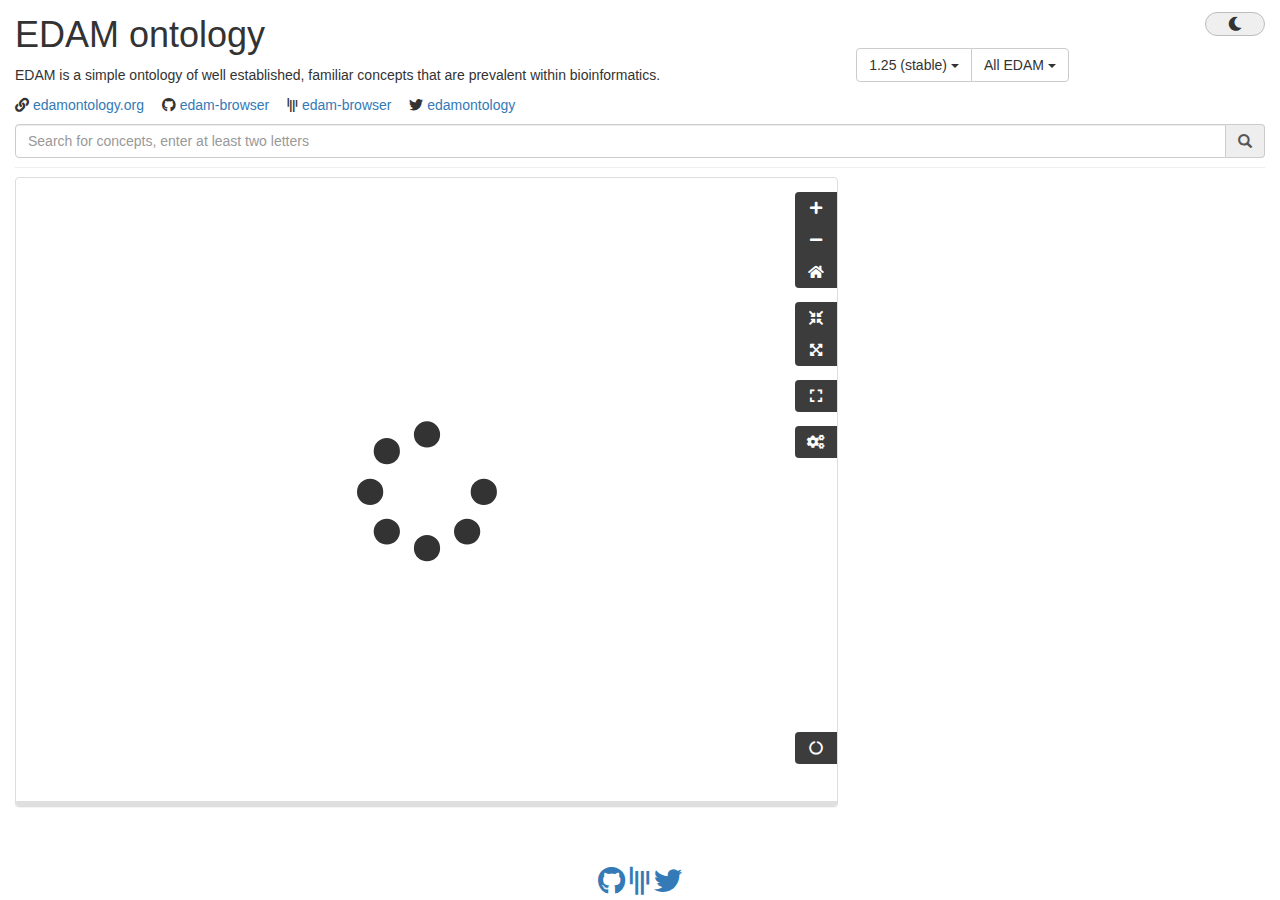
==== commit dffdd38c: "deploy: 1267216c5f8700a02c8bca4b74aab59f5e181115" ====
--- a/index.html
+++ b/index.html
@@ -3,30 +3,30 @@
 <head>
     <title>EDAM ontology browser</title>
     <meta name="viewport" content="width=device-width, initial-scale=1.0">
-    <link rel="icon" type="image/png" href="favicon.ico"/>
-
-    <script src="./js/index.js" ></script>
-
-</head>
+    <link rel="icon" type="image/png" href="https://hagerdakroury.github.io/edam-browser/favicon.29535c3e.ico">
+
+    <script src="https://hagerdakroury.github.io/edam-browser/js.686ba546.js"></script>
+
+<link rel="stylesheet" href="https://hagerdakroury.github.io/edam-browser/js.70fe9373.css"></head>
 <body>
 <div class="container-fluid">
     <div class="d-flex" id="page-header">
         <div class="d-flex" id="header-desc">
-            <img id="logo" src="https://github.com/edamontology/edamontology/raw/main/EDAM-logo-square.svg" alt="EDAM Logo" onerror='this.style.display = "none"'/>
+            <img id="logo" src="https://github.com/edamontology/edamontology/raw/main/EDAM-logo-square.svg" alt="EDAM Logo" onerror="this.style.display = &quot;none&quot;">
             <div class="d-flex flex-column">
             <h1 id="pageTitle">EDAM ontology</h1>
             <p class="edam-defn">EDAM is a simple ontology of well established, familiar concepts that are prevalent within bioinformatics.</p>
             <div class="header-icon">
                 <span>
-                    <i class='fas fa-link'></i>
+                    <i class="fas fa-link"></i>
                     <a target="_blank" id="homepage" href="http://edamontology.org/">edamontology.org</a>
                 </span>&emsp;
                 <span>
-                    <i class='fab fa-github'></i>
+                    <i class="fab fa-github"></i>
                     <a target="_blank" href="https://github.com/edamontology/edam-browser">edam-browser</a>
                 </span>&emsp;
                 <span>
-                    <i class='fab fa-gitter'></i>
+                    <i class="fab fa-gitter"></i>
                     <a target="_blank" href="https://gitter.im/edamontology/edam-browser#">edam-browser</a>
                 </span>&emsp;
                 <span>
@@ -37,17 +37,17 @@
             </div>
         </div>
         <div>
-            <div  class="btn-group id="edam-branches">
+            <div class="btn-group id=" edam-branches"="">
                 <div class="btn-group version-group">
                     <button type="button" class="btn btn-default dropdown-toggle" data-toggle="dropdown">
                          <span class="selection version-title" style="padding-right:4px">1.25 (stable)</span><span class="caret"></span>
                     </button>
                     <ul class="dropdown-menu" role="menu">
                     <li> 
-                        <a class="branch" onclick="browser.current_branch('edam','stable')"  >1.25 (stable)</a>
-                    </li>
-                    <li>
-                        <a class="branch" onclick="browser.current_branch('edam','1.24')" >1.24</a>
+                        <a class="branch" onclick="browser.current_branch('edam','stable')">1.25 (stable)</a>
+                    </li>
+                    <li>
+                        <a class="branch" onclick="browser.current_branch('edam','1.24')">1.24</a>
                     </li>
                     <li>
                         <a class="branch" onclick="browser.current_branch('edam','1.23')">1.23</a>
@@ -64,7 +64,7 @@
                 </div>
                 <div class="btn-group branch-group">
                     <button type="button" class="btn btn-default dropdown-toggle" data-toggle="dropdown">
-                         <span class="selection branch-title" style="padding-right:4px">All EDAM</span><span class="caret"></button>
+                         <span class="selection branch-title" style="padding-right:4px">All EDAM</span><span class="caret"></span></button>
                     <ul class="dropdown-menu" role="menu">
                     <li>
                         <a class="branch" onclick="browser.current_branch('edam')">All EDAM</a>
@@ -109,13 +109,7 @@
         </div>
         <div>
                 <div class="input-group" style="width: 100%;z-index:1">
-                    <input
-                            type="text"
-                            tabindex="1"
-                            class="form-control ui-autocomplete-input search-term"                           
-                            placeholder="Search for concepts, enter at least two letters"
-                            onclick="$(this).select();"
-                    >
+                    <input type="text" tabindex="1" class="form-control ui-autocomplete-input search-term" placeholder="Search for concepts, enter at least two letters" onclick="$(this).select();">
                     <span class="input-group-addon"><i class="glyphicon glyphicon-search"></i></span>
                 </div>
         </div>
@@ -132,66 +126,59 @@
                 <div class="tree-controls tree-controls-right-top">
                     <div class="tree-controls-group">
                     <div>
-                    <button type="button" class="btn btn-default no-on-controls-hover"
-                    onclick="browser.interactive_tree().cmd().manualZoomInAndOut('in')"><i class="fas fa-plus"></i>
-                    </button>
-                    </div>
-                    <div>
-                    <button type="button" class="btn btn-default no-on-controls-hover"
-                    onclick="browser.interactive_tree().cmd().manualZoomInAndOut('out')"><i class="fas fa-minus"></i>
-                    </button>
-                    </div>
-                    <div>
-                    <button type="button" class="btn btn-default"
-                    onclick="browser.interactive_tree().cmd().resetPanAndZoom()"><i class="fas fa-home"></i><span class="on-controls-hover">Reset zoom</span>
+                    <button type="button" class="btn btn-default no-on-controls-hover" onclick="browser.interactive_tree().cmd().manualZoomInAndOut('in')"><i class="fas fa-plus"></i>
+                    </button>
+                    </div>
+                    <div>
+                    <button type="button" class="btn btn-default no-on-controls-hover" onclick="browser.interactive_tree().cmd().manualZoomInAndOut('out')"><i class="fas fa-minus"></i>
+                    </button>
+                    </div>
+                    <div>
+                    <button type="button" class="btn btn-default" onclick="browser.interactive_tree().cmd().resetPanAndZoom()"><i class="fas fa-home"></i><span class="on-controls-hover">Reset zoom</span>
                     </button>
                     </div>
                     </div>
                     <div class="tree-controls-group">
                     <div>
-                    <button type="button" class="btn btn-default"
-                    onclick="browser.interactive_tree().cmd().collapseNotSelectedElement()"><i class="fas fa-compress-arrows-alt"></i><span class="on-controls-hover">Collapse not selected elements</span>
-                    </button>
-                    </div>
-                    <div>
-                    <button type="button" class="btn btn-default"
-                    onclick="browser.interactive_tree().cmd().expandAllDescendantElement()"><i class="fas fa-expand-arrows-alt"></i><span class="on-controls-hover">Expand all tree</span>
+                    <button type="button" class="btn btn-default" onclick="browser.interactive_tree().cmd().collapseNotSelectedElement()"><i class="fas fa-compress-arrows-alt"></i><span class="on-controls-hover">Collapse not selected elements</span>
+                    </button>
+                    </div>
+                    <div>
+                    <button type="button" class="btn btn-default" onclick="browser.interactive_tree().cmd().expandAllDescendantElement()"><i class="fas fa-expand-arrows-alt"></i><span class="on-controls-hover">Expand all tree</span>
                     </button>
                     </div>
                     </div>
                     <div id="go-fullscreen">
-                    <button type="button" class="btn btn-default"
-                    onclick="toggleFullscreen();" ><i class="fas fa-expand" aria-hidden="true"></i><span class="on-controls-hover" >Open Full Screen</span>
+                    <button type="button" class="btn btn-default" onclick="toggleFullscreen();"><i class="fas fa-expand" aria-hidden="true"></i><span class="on-controls-hover">Open Full Screen</span>
                     </button>
                     </div>
                     <div id="exit-fullscreen" style="display: none;">
-                    <button type="button" class="btn btn-default"
-                    onclick="toggleFullscreen();" ><i class="fas fa-compress" aria-hidden="true"></i><span class="on-controls-hover" >Exit Full Screen</span>
+                    <button type="button" class="btn btn-default" onclick="toggleFullscreen();"><i class="fas fa-compress" aria-hidden="true"></i><span class="on-controls-hover">Exit Full Screen</span>
                     </button>
                     </div>
                     <div class="tree-controls-group">
                         <div>
                             <div class="tree-control-element text-left" id="tree-settings">
-                                <i class="fas fa-cogs"></i><span class="on-controls-hover p-0"><b> Settings</b><br/></span>
+                                <i class="fas fa-cogs"></i><span class="on-controls-hover p-0"><b> Settings</b><br></span>
                                 <label class="on-controls-hover p-0">
-                                    <input type="checkbox" name="always-show-tooltip"/>
+                                    <input type="checkbox" name="always-show-tooltip">
                                     <span></span>
-                                    <span title="Always show tooltips otherwise">Always show tooltips (not only in full screen)</span><br/>
+                                    <span title="Always show tooltips otherwise">Always show tooltips (not only in full screen)</span><br>
                                 </label>
                                 <label class="on-controls-hover p-0">
-                                    <input type="checkbox" name="show-detail" data-default="true"/>
+                                    <input type="checkbox" name="show-detail" data-default="true">
                                     <span></span>
-                                    Show details in tooltip<br/>
+                                    Show details in tooltip<br>
                                 </label>
                                 <label class="on-controls-hover p-0">
-                                    <input type="checkbox" name="show-community-usage" data-default="false"/>
+                                    <input type="checkbox" name="show-community-usage" data-default="false">
                                     <span></span>
-                                    Show community usage in tooltip<br/>
+                                    Show community usage in tooltip<br>
                                 </label>
                                 <label class="on-controls-hover p-0">
-                                    <input type="checkbox" name="center-node-click" data-default="false"/>
+                                    <input type="checkbox" name="center-node-click" data-default="false">
                                     <span></span>
-                                    <span>Center on node on click</span><br/>
+                                    <span>Center on node on click</span><br>
                                 </label>
                             </div>
                         </div>
@@ -199,17 +186,17 @@
                 </div>
                 <div class="tree-controls tree-controls-right-bottom">
                     <div class="tree-control-element meta-info">
-                        <span class="on-controls-hover"><b>Current version</b><br/></span>
+                        <span class="on-controls-hover"><b>Current version</b><br></span>
                         <span id="version"><i class="fas fa-circle-notch fa-spin"></i></span>
-                        <span class="on-controls-hover"><br/><b>Release date</b><br/></span>
+                        <span class="on-controls-hover"><br><b>Release date</b><br></span>
                         <span class="on-controls-hover" id="release_date"></span>
-                        <span class="on-controls-hover"><br/></span>
-                        <span class="on-controls-hover"><b for="meta_data_url">Data URL<br/></b><a href="" target="_blank" id="meta_data_url">Open here <i class="fas fa-external-link-alt"></i></a></span>
-                        <span class="on-controls-hover"><b for="meta_data_file">Data File<br/></b><span id="meta_data_file"></span></span>
+                        <span class="on-controls-hover"><br></span>
+                        <span class="on-controls-hover"><b for="meta_data_url">Data URL<br></b><a href="" target="_blank" id="meta_data_url">Open here <i class="fas fa-external-link-alt"></i></a></span>
+                        <span class="on-controls-hover"><b for="meta_data_file">Data File<br></b><span id="meta_data_file"></span></span>
                     </div>
                 </div>
                 <div class="tooltip"></div>
-                <div id ="handle" class="resizer"></div>
+                <div id="handle" class="resizer"></div>
             </div> 
         </div>
         <div class="col-xs-12 col-lg-4" id="edamAccordion">
@@ -246,28 +233,27 @@
                     </div>
                     <div class="form-group">
                         <label for="id_url">Ontology URL</label>
-                        <input type="text" class="form-control" id="id_url" required name="url">
+                        <input type="text" class="form-control" id="id_url" required="" name="url">
                         <small class="form-text text-muted text-for-disabled-input">Erase the hereafter <em>File</em> field to be able to provide here an URL.</small>
                         <small class="form-text text-muted">You can try with https://raw.githubusercontent.com/edamontology/edam-browser/main/media/regular.example.json , <code>d.id</code> as identifier and <code>d.text</code> as text.</small>
                     </div>
                     <div class="form-group">
                         <label for="id_file">Ontology File</label>
-                        <input type="file" class="form-control" name="file" id="id_file" required accept=".json" />
+                        <input type="file" class="form-control" name="file" id="id_file" required="" accept=".json">
                         <small class="form-text text-muted text-for-disabled-input">Erase the herebefore <em>URL</em> field to be able to provide here a file.</small>
                     </div>
                 </div>
                 <div class="modal-body">
                     <div class="form-group">
                         The ontology has to be in json following
-                        <a href="ontology.schema.json" target="_blank">this format</a>, a validator is available
+                        <a href="https://hagerdakroury.github.io/edam-browser/ontology.schema.js" target="_blank">this format</a>, a validator is available
                         <a href="https://jsonschemalint.com/" target="_blank">here</a>. Note that slight modifications of
                         the schema are allowed hereafter:
                     </div>
                     <div class="form-group">
                         <label for="id_identifier_accessor">How to access to the identifier of a term <tt>d</tt></label>
                         <div class="radio" id="id_identifier_accessor">
-                            <label><input type="radio" name="identifier_accessor"
-                                          value="d.id"><tt>d.id</tt></label>
+                            <label><input type="radio" name="identifier_accessor" value="d.id"><tt>d.id</tt></label>
                         </div>
                         <div class="radio">
                             <label><input type="radio" name="identifier_accessor" value="d.data.uri"><tt>d.data.uri</tt></label>
@@ -308,7 +294,7 @@
                 <div class="modal-body">
                     <div class="form-group">
                         <label for="version_url">Custom Version URL</label>
-                        <input type="text" class="form-control" id="version_url" required name="url">
+                        <input type="text" class="form-control" id="version_url" required="" name="url">
                         <small class="form-text text-muted">You can try with https://raw.githubusercontent.com/edamontology/edamontology/main/EDAM_dev.owl</small>
                     </div>
 
